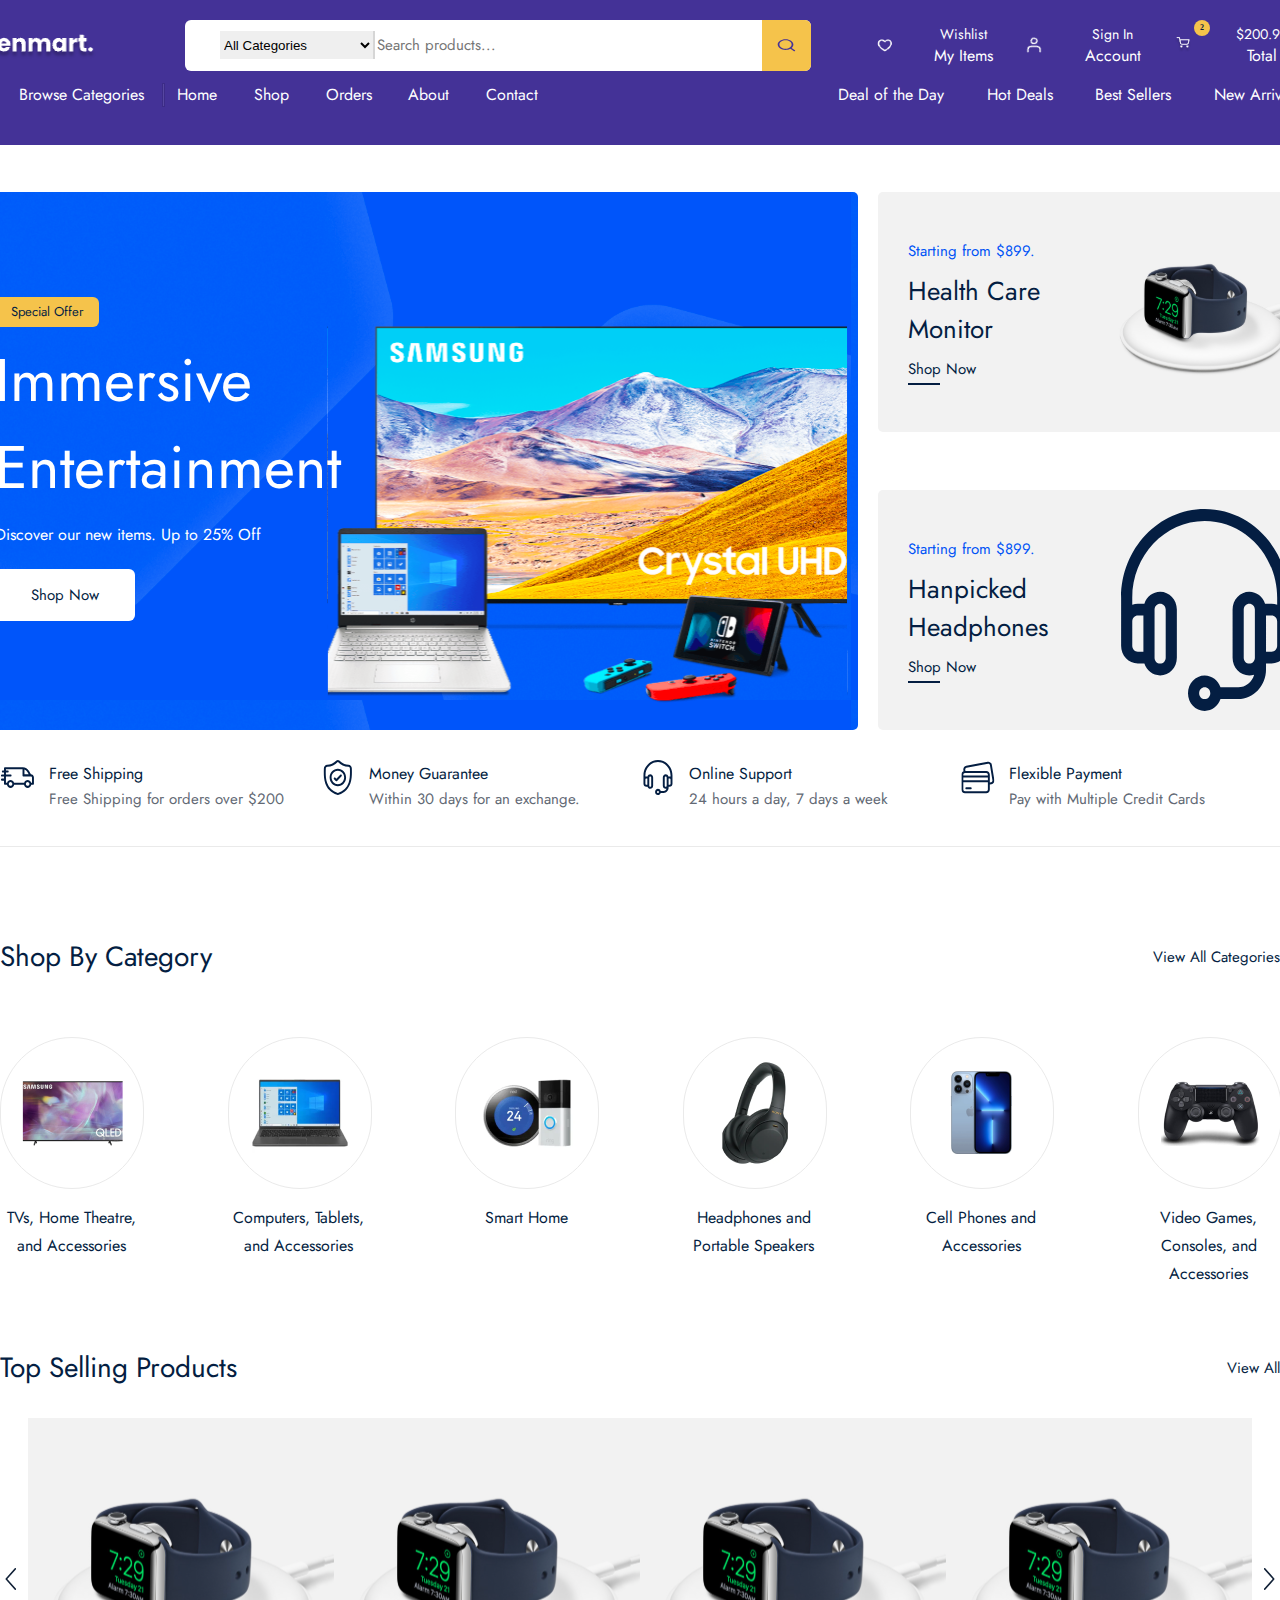
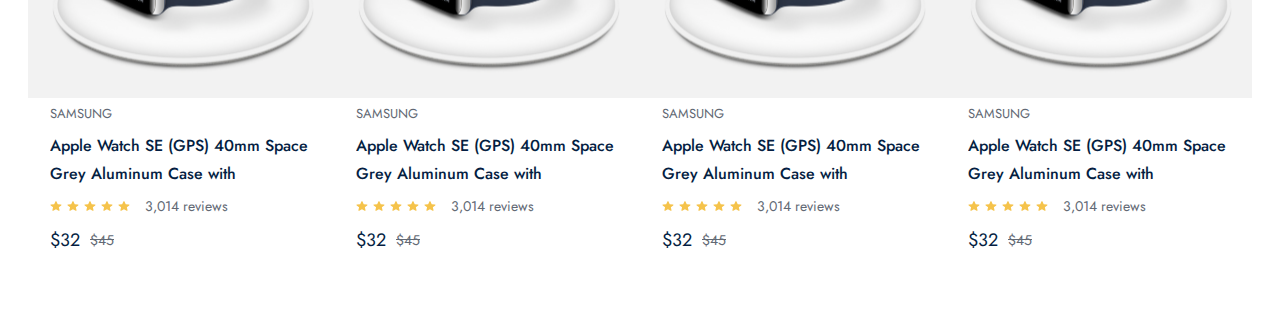
==== index.html @ 8f0310d6 "feat: completed top selling product section view" ====
<!DOCTYPE html>
<html lang="en">
  <head>
    <meta charset="UTF-8" />
    <meta name="viewport" content="width=device-width, initial-scale=1.0" />
    <title>Zenmart</title>
    <link rel="preconnect" href="https://fonts.googleapis.com" />
    <link rel="preconnect" href="https://fonts.gstatic.com" crossorigin />
    <link
      href="https://fonts.googleapis.com/css2?family=Edu+AU+VIC+WA+NT+Pre&family=Jost:ital,wght@0,100..900;1,100..900&display=swap"
      rel="stylesheet"
    />
    <link rel="stylesheet" href="public/css/command.css" />
    <link rel="stylesheet" href="public/css/home.css" />
  </head>
  <body>
    <div class="navbar_freme">
      <div class="container">
        <div class="navber_top">
          <a href="">
            <img src="public/images/logo.png" alt="" />
          </a>

          <div class="nav_search_frame">
            <select name="" id="">
              <option value="" selected>All Categories</option>
            </select>
            <div class="tiziqcha"></div>
            <input type="search" placeholder="Search products..." />
            <div class="search">
              <img src="public/images/search 1.svg" alt="" />
            </div>
          </div>
          <div class="nav_top_manu">
            <div class="box">
              <div class="menu_img">
                <img src="public/images/heart 1.png" alt="" />
              </div>
              <div class="menu_text">
                <h1>Wishlist</h1>
                <p>My Items</p>
              </div>
            </div>
            <div class="box">
              <div class="menu_img">
                <img src="public/images/profile 1.png" alt="" />
              </div>
              <div class="menu_text">
                <h1>Sign In</h1>
                <p>Account</p>
              </div>
            </div>
            <div class="box">
              <div class="menu_img">
                <img src="public/images/Group.png" alt="" />
                <div>2</div>
              </div>
              <div class="menu_text">
                <h1>$200.99</h1>
                <p>Total</p>
              </div>
            </div>
          </div>
        </div>
        <div class="navbar_bott">
          <div class="left_bott">
            <div class="left_menu">
              <img src="public/images/group3.svg" alt="" />
              <h1>Browse Categories</h1>
              <div></div>
            </div>
            <div class="left_box">
              <a href="">Home </a>
              <a href="">Shop</a>
              <a href="">Orders</a>
              <a href="">About</a>
              <a href="">Contact</a>
            </div>
          </div>
          <div class="right_bott">
            <span>Deal of the Day</span>
            <span>Hot Deals</span>
            <span>Best Sellers</span>
            <span>New Arrivals</span>
          </div>
        </div>
      </div>
    </div>
    <div class="home_page">
      <div class="header_frame">
        <div class="container">
          <div class="header_left">
            <div class="header_content">
              <div>Special Offer</div>
              <span>Immersive Entertainment</span>
              <p>Discover our new items. Up to 25% Off</p>
              <a href="">Shop Now</a>
              <img src="/public/images/icons/header_img.svg" alt="" />
            </div>
          </div>
          <div class="header_right">
            <div class="header_box">
              <div class="box_left">
                <span>Starting from $899.</span>
                <p>Health Care Monitor</p>
                <a href="">Shop Now</a>
                <div class="hover_border"></div>
              </div>
              <div class="box_right">
                <img src="/public/images/icons/smart_watch.svg" alt="" />
              </div>
            </div>
            <div class="header_box">
              <div class="box_left">
                <span>Starting from $899.</span>
                <p>Hanpicked Headphones</p>
                <a href="">Shop Now</a>
                <div class="hover_border"></div>
              </div>
              <div class="box_right">
                <img src="/public/images/icons/headphones.svg" alt="" />
              </div>
            </div>
          </div>
        </div>
      </div>
      <div class="service_frame">
        <div class="container">
          <div class="service_box">
            <img src="/public/images/icons/track.svg" alt="" />
            <div class="service_content">
              <span>Free Shipping</span>
              <p>Free Shipping for orders over $200</p>
            </div>
          </div>
          <div class="service_box">
            <img src="/public/images/icons/garantue.svg" alt="" />
            <div class="service_content">
              <span>Money Guarantee</span>
              <p>Within 30 days for an exchange.</p>
            </div>
          </div>
          <div class="service_box">
            <img src="/public/images/icons/headphones.svg" alt="" />
            <div class="service_content">
              <span>Online Support </span>
              <p>24 hours a day, 7 days a week</p>
            </div>
          </div>
          <div class="service_box">
            <img src="/public/images/icons/credit-card.svg" alt="" />
            <div class="service_content">
              <span>Flexible Payment</span>
              <p>Pay with Multiple Credit Cards</p>
            </div>
          </div>
        </div>
      </div>
      <div class="shop_category_frame">
        <div class="container">
          <div class="category_top">
            <span>Shop by Category</span>
            <a href="">View All Categories</a>
          </div>
          <div class="category_wrapper">
            <div class="category_box">
              <div class="category_img_box">
                <img src="/public/images/category/tv.png" alt="" />
              </div>
              <span>TVs, Home Theatre, and Accessories</span>
            </div>
            <div class="category_box">
              <div class="category_img_box">
                <img src="/public/images/category/computer.png" alt="" />
              </div>
              <span>Computers, Tablets, and Accessories </span>
            </div>
            <div class="category_box">
              <div class="category_img_box">
                <img src="/public/images/category/smart.png" alt="" />
              </div>
              <span>Smart Home</span>
            </div>
            <div class="category_box">
              <div class="category_img_box">
                <img src="/public/images/category/headphone.png" alt="" />
              </div>
              <span>Headphones and Portable Speakers</span>
            </div>
            <div class="category_box">
              <div class="category_img_box">
                <img src="/public/images/category/phone.png" alt="" />
              </div>
              <span> Cell Phones and Accessories</span>
            </div>
            <div class="category_box">
              <div class="category_img_box">
                <img src="/public/images/category/game.png" alt="" />
              </div>
              <span>Video Games, Consoles, and Accessories </span>
            </div>
          </div>
        </div>
      </div>

      <div class="selling_product_frame">
        <div class="container">
          <div class="category_top">
            <span>Top Selling Products </span>
            <a href="">View All </a>
          </div>
          <div class="product_wrapper">
            <div class="next_prev_box">
              <img src="/public/images/icons/next.svg" alt="" />
            </div>
            <div class="product_boxes">
              <div class="product_box">
                <a href="">
                  <div
                    class="product_img_box"
                    style="
                      background: url(public/images/icons/smart_watch.svg);
                      background-size: cover;
                    "
                  >
                    <div class="hover_box">
                      <button>ADD to cart</button>
                    </div>
                  </div>
                </a>
                <div class="product_content_box">
                  <span class="product_title">Samsung</span>
                  <a href=""></a>
                  <p class="product_desc">
                    Apple Watch SE (GPS) 40mm Space Grey Aluminum Case with
                  </p>
                  <div class="review_box">
                    <img src="/public/images/icons/review.svg" alt="" />
                    <img src="/public/images/icons/review.svg" alt="" />
                    <img src="/public/images/icons/review.svg" alt="" />
                    <img src="/public/images/icons/review.svg" alt="" />
                    <img src="/public/images/icons/review.svg" alt="" />
                    <span>3,014 reviews</span>
                  </div>
                  <div class="price_box">
                    <strong>$32</strong>
                    <span>$45</span>
                  </div>
                </div>
              </div>
              <div class="product_box">
                <a href="">
                  <div
                    class="product_img_box"
                    style="
                      background: url(public/images/icons/smart_watch.svg);
                      background-size: cover;
                    "
                  >
                    <div class="hover_box">
                      <button>ADD to cart</button>
                    </div>
                  </div>
                </a>
                <div class="product_content_box">
                  <span class="product_title">Samsung</span>
                  <a href=""></a>
                  <p class="product_desc">
                    Apple Watch SE (GPS) 40mm Space Grey Aluminum Case with
                  </p>
                  <div class="review_box">
                    <img src="/public/images/icons/review.svg" alt="" />
                    <img src="/public/images/icons/review.svg" alt="" />
                    <img src="/public/images/icons/review.svg" alt="" />
                    <img src="/public/images/icons/review.svg" alt="" />
                    <img src="/public/images/icons/review.svg" alt="" />
                    <span>3,014 reviews</span>
                  </div>
                  <div class="price_box">
                    <strong>$32</strong>
                    <span>$45</span>
                  </div>
                </div>
              </div>
              <div class="product_box">
                <a href="">
                  <div
                    class="product_img_box"
                    style="
                      background: url(public/images/icons/smart_watch.svg);
                      background-size: cover;
                    "
                  >
                    <div class="hover_box">
                      <button>ADD to cart</button>
                    </div>
                  </div>
                </a>
                <div class="product_content_box">
                  <span class="product_title">Samsung</span>
                  <a href=""></a>
                  <p class="product_desc">
                    Apple Watch SE (GPS) 40mm Space Grey Aluminum Case with
                  </p>
                  <div class="review_box">
                    <img src="/public/images/icons/review.svg" alt="" />
                    <img src="/public/images/icons/review.svg" alt="" />
                    <img src="/public/images/icons/review.svg" alt="" />
                    <img src="/public/images/icons/review.svg" alt="" />
                    <img src="/public/images/icons/review.svg" alt="" />
                    <span>3,014 reviews</span>
                  </div>
                  <div class="price_box">
                    <strong>$32</strong>
                    <span>$45</span>
                  </div>
                </div>
              </div>
              <div class="product_box">
                <a href="">
                  <div
                    class="product_img_box"
                    style="
                      background: url(public/images/icons/smart_watch.svg);
                      background-size: cover;
                    "
                  >
                    <div class="hover_box">
                      <button>ADD to cart</button>
                    </div>
                  </div>
                </a>
                <div class="product_content_box">
                  <span class="product_title">Samsung</span>
                  <a href=""></a>
                  <p class="product_desc">
                    Apple Watch SE (GPS) 40mm Space Grey Aluminum Case with
                  </p>
                  <div class="review_box">
                    <img src="/public/images/icons/review.svg" alt="" />
                    <img src="/public/images/icons/review.svg" alt="" />
                    <img src="/public/images/icons/review.svg" alt="" />
                    <img src="/public/images/icons/review.svg" alt="" />
                    <img src="/public/images/icons/review.svg" alt="" />
                    <span>3,014 reviews</span>
                  </div>
                  <div class="price_box">
                    <strong>$32</strong>
                    <span>$45</span>
                  </div>
                </div>
              </div>
            </div>
            <div class="next_prev_box" style="transform: scaleX(-1)">
              <img src="/public/images/icons/next.svg" alt="" />
            </div>
          </div>
          <div class="product_pagionation_box"></div>
        </div>
      </div>
    </div>
  </body>
</html>
---- public/css/command.css ----
html body {
  margin: 0;
  padding: 0;
}

a {
  text-decoration: none;
}

p {
  margin: 0;
}

.container {
  position: relative;
  width: 1320px;
  height: auto;
  display: flex;
}

/* NAVBAR */
.navbar_freme {
  position: relative;
  width: 100%;
  height: 145px;
  display: flex;
  flex-direction: row;
  justify-content: center;
  background-color: #443297;
}

.navbar_freme .container {
  padding: 20px 0px 14px;
  flex-direction: column;
}

.navbar_freme .navber_top {
  position: relative;
  width: 100%;
  height: 50px;
  display: flex;
  flex-direction: row;
  justify-content: space-between;
  align-items: center;
}

.navbar_freme .navber_top a img {
  width: 117px;
  height: 36px;
  margin-right: 88px;
}

.navbar_freme .navber_top .nav_search_frame {
  margin-right: 47px;
  position: relative;
  width: 651px;
  height: 51px;
  display: flex;
  flex-direction: row;
  justify-content: space-between;
  align-items: center;
  border-radius: 6px;

  background: rgb(255, 255, 255);
}

.navbar_freme .nav_search_frame select {
  margin-left: 35px;
  width: 153px;
  height: 28px;
  border: none;
  outline: none;
}

.navbar_freme .nav_search_frame select option {
  font-family: "Jost";
  font-size: 15px;
  font-weight: 400;
  line-height: 22px;
  letter-spacing: 0%;
  text-align: left;
  color: rgb(4, 30, 66);
}

.navbar_freme .nav_search_frame .tiziqcha {
  width: 2px;
  height: 28px;
  background: rgb(214, 214, 214);
}

.navbar_freme .nav_search_frame input {
  width: 387px;
  height: 22px;
  border: none;
  outline: none;

  font-family: "Jost";
  font-size: 15px;
  font-weight: 400;
  line-height: 22px;
  letter-spacing: 0%;
  text-align: left;
  color: rgb(98, 105, 116);
}
.navbar_freme .nav_search_frame .search {
  width: 49px;
  height: 51px;
  display: flex;
  flex-direction: row;
  justify-content: center;
  align-items: center;

  border-radius: 0px 6px 6px 0px;

  background: rgb(245, 195, 75);
}

.navbar_freme .nav_top_manu {
  position: relative;
  height: 51px;
  display: flex;
  flex-direction: row;
  align-items: center;
}

.navbar_freme .nav_top_manu .box {
  position: relative;
  width: 140px;
  height: 51px;
  display: flex;
  flex-direction: row;
  justify-content: space-between;
  align-items: center;
  margin-right: 9px;
}

.navbar_freme .nav_top_manu .box .menu_img {
  position: relative;
  width: 54px;
  height: 51px;
  display: flex;
  flex-direction: row;
  justify-content: center;
  align-items: center;
}

.navbar_freme .nav_top_manu .box .menu_img div {
  position: absolute;
  width: 16px;
  height: 16px;
  display: flex;
  justify-content: center;
  align-items: center;
  border-radius: 50%;
  background: rgb(245, 195, 75);
  color: rgb(11, 30, 64);
  font-family: "Inter";
  font-size: 8px;
  font-weight: 700;
  line-height: 10px;
  letter-spacing: 0%;
  text-align: left;
  top: 0px;
  right: 0px;
}

.navbar_freme .nav_top_manu .box .menu_img img {
  width: 18px;
  height: 16px;
}
.navbar_freme .nav_top_manu .box .menu_text {
  width: 69px;
  height: 44px;
  display: flex;
  flex-direction: column;
  justify-content: space-between;
  align-items: center;
}

.navbar_freme .nav_top_manu .box .menu_text h1 {
  margin: 0px;
  font-family: "Jost";
  font-size: 14px;
  font-weight: 400;
  line-height: 22px;
  letter-spacing: 0%;
  text-align: left;
  color: rgb(255, 255, 255);
}

.navbar_freme .nav_top_manu .box .menu_text p {
  font-family: "Jost";
  font-size: 16px;
  font-weight: 400;
  line-height: 22px;
  letter-spacing: 0%;
  text-align: left;
  color: rgb(255, 255, 255);
}

.navbar_freme .navbar_bott {
  position: relative;
  width: 100%;
  height: 50px;

  display: flex;
  flex-direction: row;
  justify-content: space-between;
  align-items: center;
}

.navbar_freme .navbar_bott .left_bott {
  display: flex;
  flex-direction: row;
  align-items: center;
}

.navbar_freme .left_bott .left_menu {
  width: 185px;
  height: auto;
  display: flex;
  flex-direction: row;
  justify-content: space-between;
  align-items: center;
}

.navbar_freme .left_menu img {
  width: 20px;
  height: 13px;
}

.navbar_freme .left_menu h1 {
  font-family: "Jost";
  font-size: 16px;
  font-weight: 400;
  line-height: 28px;
  letter-spacing: 0%;
  text-align: left;
  color: rgb(255, 255, 255);
}

.navbar_freme .left_menu div {
  width: 1px;
  height: 22px;
  border: 1px solid rgb(0, 0, 0);
  background: rgb(255, 255, 255);
  opacity: 0.1;
}

.navbar_freme .left_box {
  margin-left: 12px;
  width: 361px;
  height: auto;
  display: flex;
  flex-direction: row;
  justify-content: space-between;
  align-items: center;
}

.navbar_freme .left_box a {
  font-family: "Jost";
  font-size: 16px;
  font-weight: 400;
  line-height: 28px;
  letter-spacing: 0%;
  text-align: left;
  color: rgb(255, 255, 255);
}

.navbar_freme .right_bott {
  width: 462px;
  height: auto;
  display: flex;
  flex-direction: row;
  justify-content: space-between;
  align-items: center;
}

.navbar_freme .right_bott span {
  font-family: "Jost";
  font-size: 16px;
  font-weight: 400;
  line-height: 28px;
  letter-spacing: 0%;
  text-align: right;
  color: rgb(255, 255, 255);
}
---- public/css/home.css ----
.home_page {
  padding-bottom: 60px;
  display: flex;
  flex-direction: column;
}

.container .category_top {
  width: 100%;
  height: auto;

  display: flex;
  flex-direction: row;
  justify-content: space-between;
  align-items: center;
}

.container .category_top span {
  font-family: "Jost";
  font-size: 28px;
  font-weight: 400;
  line-height: 40px;
  letter-spacing: 0%;
  text-transform: capitalize;

  color: rgb(4, 30, 66);
}

.container .category_top a {
  font-family: "Jost";
  font-size: 15px;
  font-weight: 400;
  line-height: 22px;
  letter-spacing: 0%;
  text-transform: capitalize;
  color: rgb(4, 30, 66);
}

.container .category_top a:hover {
  border-bottom: 2px solid #041e42;
}

.header_frame {
  position: relative;
  margin-top: 47px;
  width: 100%;
  height: auto;

  display: flex;
  justify-content: center;
}

.header_frame .container {
  flex-direction: row;
}

.header_frame .container .header_left {
  position: relative;
  padding: 15px;
  width: 875px;
  height: 508px;
  background-color: #0053f6;
  background-image: url("../images/icons/header_bg.svg");
  border-radius: 5px;
}

.header_frame .header_left .header_content {
  margin-top: 90px;
  display: flex;
  flex-direction: column;
}

.header_frame .header_content div {
  width: 104px;
  height: 30px;
  display: flex;
  justify-content: center;
  align-items: center;

  background-color: rgb(245, 195, 75);
  border-radius: 6px;

  font-family: "Jost";
  font-size: 13px;
  font-weight: 400;
  line-height: 22px;
  letter-spacing: 0%;
  text-align: left;
  color: rgb(4, 30, 66);
}

.header_frame .header_content span {
  margin-top: 10px;
  width: 428px;

  font-family: "Jost";
  font-style: normal;
  font-weight: 400;
  font-size: 60px;
  line-height: 87px;

  color: #ffffff;
}

.header_frame .header_content p {
  margin-top: 10px;

  font-family: "Jost";
  font-style: normal;
  font-weight: 400;
  font-size: 16px;
  line-height: 28px;

  color: #ffffff;
}

.header_frame .header_content a {
  margin-top: 20px;
  width: 140px;
  height: 52px;
  display: flex;
  align-items: center;
  justify-content: center;

  background-color: #ffffff;
  border-radius: 6px;

  font-family: "Jost";
  font-size: 15px;
  font-weight: 400;
  line-height: 22px;
  letter-spacing: 0%;
  color: rgb(4, 30, 66);
}

.header_frame .header_content img {
  position: absolute;
  right: 10px;
}

.header_frame .container .header_right {
  position: relative;
  margin-left: 20px;
  display: flex;
  flex-direction: column;
  justify-content: space-between;
}

.header_frame .header_right .header_box {
  width: 422px;
  height: 240px;

  display: flex;
  flex-direction: row;
  background: #f2f2f2;
  border-radius: 5px;
}

.header_frame .header_right .box_left {
  margin-left: 30px;
  width: 50%;

  display: flex;
  flex-direction: column;
  justify-content: center;
}

.header_frame .box_left span {
  font-family: "Jost";
  font-size: 15px;
  font-weight: 400;
  line-height: 22px;
  letter-spacing: 0%;
  text-align: left;
  color: rgb(0, 83, 246);
}

.header_frame .box_left p {
  margin: 10px 0px;

  font-family: "Jost";
  font-size: 26px;
  font-weight: 400;
  line-height: 38px;
  letter-spacing: 0%;
  text-align: left;
  color: rgb(4, 30, 66);
}

.header_frame .box_left a {
  font-family: "Jost";
  font-size: 15px;
  font-weight: 400;
  line-height: 22px;
  letter-spacing: 0%;

  color: rgb(4, 30, 66);
}

.header_frame .box_left .hover_border {
  margin-top: 3px;
  width: 32px;
  height: 2px;
  background-color: #041e42;
}

.header_frame .header_box .box_right {
  width: 50%;
}

.header_frame .box_right img {
  width: 100%;
  height: 100%;
}

/* SERVICE */
.home_page .service_frame {
  position: relative;
  margin-top: 30px;
  width: 100%;
  height: auto;
  display: flex;

  display: flex;
  justify-content: center;
}

.service_frame .container {
  flex-direction: row;
}

.service_frame .container .service_box {
  width: 25%;
  height: 86px;

  display: flex;
  flex-direction: row;

  border-bottom: 1px solid #eaeaea;
}

.service_frame .service_box img {
  width: 35px;
  height: 35px;
}

.service_frame .service_box .service_content {
  margin-left: 14px;
  display: flex;
  flex-direction: column;
}

.service_frame .service_content span {
  font-family: "Jost";
  font-size: 16px;
  font-weight: 400;
  line-height: 28px;
  letter-spacing: 0%;
  text-align: left;
  color: rgb(4, 30, 66);
}

.service_frame .service_content p {
  font-family: "Jost";
  font-size: 15px;
  font-weight: 400;
  line-height: 22px;
  letter-spacing: 0%;
  text-align: left;
  color: rgb(98, 105, 116);
}

/* SHOP CATEGORY */

.shop_category_frame {
  position: relative;
  margin-top: 90px;
  width: 100%;
  height: auto;

  display: flex;
  justify-content: center;
}

.shop_category_frame .container {
  flex-direction: column;
}

.shop_category_frame .container .category_top {
  width: 100%;
  height: auto;

  display: flex;
  flex-direction: row;
  justify-content: space-between;
  align-items: center;
}

.shop_category_frame .category_top span {
  font-family: "Jost";
  font-size: 28px;
  font-weight: 400;
  line-height: 40px;
  letter-spacing: 0%;
  text-align: left;
  color: rgb(4, 30, 66);
}

.shop_category_frame .category_top a {
  font-family: "Jost";
  font-size: 15px;
  font-weight: 400;
  line-height: 22px;
  letter-spacing: 0%;

  color: rgb(4, 30, 66);
}

.shop_category_frame .category_top a:hover {
  border-bottom: 2px solid #041e42;
}

.shop_category_frame .container .category_wrapper {
  margin-top: 30px;
  width: 100%;
  height: auto;

  display: flex;
  flex-direction: row;
  justify-content: space-between;
}

.shop_category_frame .category_wrapper .category_box {
  width: 142px;
  height: auto;

  display: flex;
  flex-direction: column;
  cursor: pointer;
}

.shop_category_frame .category_box .category_img_box {
  margin-top: 30px;
  width: 100%;
  height: 150px;

  display: flex;
  align-items: center;
  justify-content: center;

  border: 1px solid #eaeaea;
  border-radius: 150px;
}

.shop_category_frame .category_box span {
  margin-top: 15px;
  font-family: "Jost";
  font-size: 16px;
  font-weight: 400;
  line-height: 28px;
  letter-spacing: 0%;

  text-align: center;
  color: rgb(4, 30, 66);
}
/* selling product */
.selling_product_frame {
  position: relative;
  margin-top: 60px;
  width: 100%;
  height: auto;

  display: flex;
  flex-direction: row;
  justify-content: center;
}

.selling_product_frame .container {
  flex-direction: column;
}

.container .product_wrapper {
  position: relative;
  margin-top: 30px;
  width: 100%;
  height: auto;

  display: flex;
  flex-direction: row;
  justify-content: space-between;
}

.product_wrapper .next_prev_box {
  position: relative;
  width: 25px;
  flex-direction: row;
}

.next_prev_box img {
  position: absolute;
  top: 150px;
}

.product_wrapper .product_boxes {
  position: relative;
  width: 1224px;
  height: 452px;

  display: flex;
  flex-direction: row;
}

.product_boxes .product_box {
  width: 306px;
  height: 100%;

  display: flex;
  flex-direction: column;
  cursor: pointer;
}

.product_box .product_img_box {
  width: 100%;
  height: 280px;
}

.product_img_box .hover_box {
  display: none;
  width: 100%;
  height: 100%;

  flex-direction: column;
  justify-content: flex-end;
  align-items: center;
}

.hover_box button {
  margin-bottom: 10px;
  width: 260px;
  height: 50px;

  display: flex;
  align-items: center;
  justify-content: center;
  outline: none;
  border: none;

  background: #0053f6;
  box-shadow: 0px 5px 20px rgb(0, 83, 246, 0, 1);

  font-family: "jost";
  font-style: normal;
  font-weight: 500;
  font-size: 15px;
  line-height: 22px;

  color: #ffffff;
}

.product_img_box:hover .hover_box {
  display: flex;
}

.product_box .product_content_box {
  padding: 5px 22px;
  width: 100%;
  height: auto;
  box-sizing: border-box;
}

.product_content_box .product_title {
  font-family: "Jost";
  font-style: normal;
  font-size: 13px;
  font-weight: 400;
  line-height: 22px;
  letter-spacing: 0%;
  text-transform: uppercase;
  color: rgb(98, 105, 116);
}

.product_content_box .product_desc {
  margin-top: 7px;
  height: 56px;
  font-family: "jost";
  font-style: normal;
  font-weight: 500;
  font-size: 16px;
  line-height: 28px;
  overflow: hidden;

  color: #041e42;
}

.product_content_box .review_box {
  margin-top: 7px;
  display: flex;
  flex-direction: row;
  align-items: center;
}

.review_box img {
  margin-right: 5px;
}

.review_box span {
  margin-left: 10px;

  font-family: "Jost";
  font-size: 14px;
  font-weight: 400;
  line-height: 22px;
  letter-spacing: 0%;
  text-align: left;
  color: rgb(98, 105, 116);
}

.product_content_box .price_box {
  margin-top: 10px;
  display: flex;
  flex-direction: row;
  align-items: center;
}

.price_box strong {
  font-family: "Jost";
  font-size: 18px;
  font-weight: 400;
  line-height: 26px;
  letter-spacing: 0%;
  text-align: left;
  color: rgb(4, 30, 66);
}

.price_box span {
  margin-left: 10px;
  font-family: "Jost";
  font-size: 14px;
  font-weight: 400;
  line-height: 22px;
  letter-spacing: 0%;
  text-align: left;
  text-decoration-line: line-through;
  color: rgb(98, 105, 116);
}
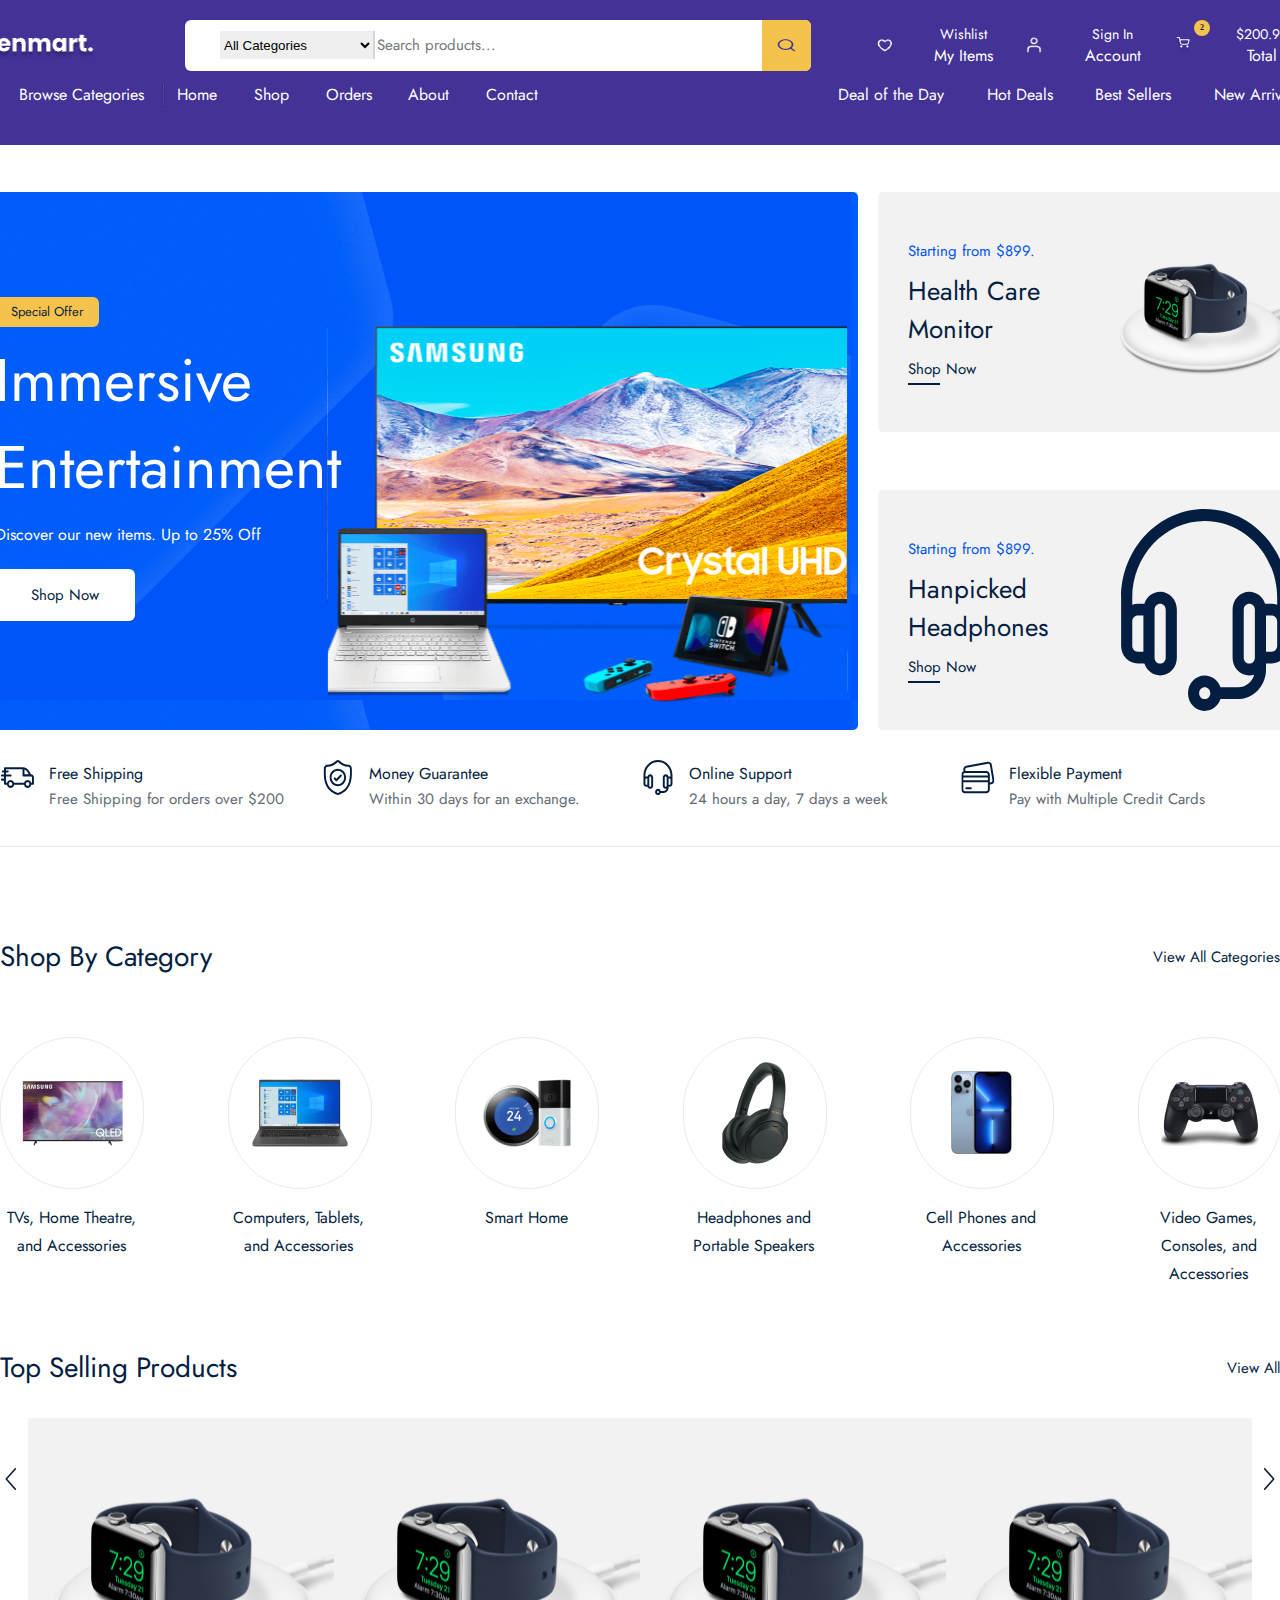
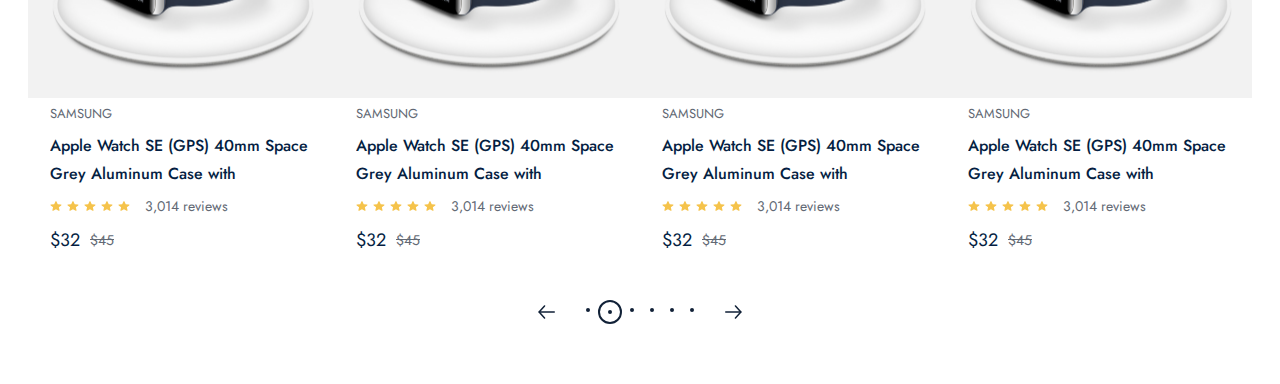
==== commit 83067a9c: "fix: refactor top selling product view" ====
--- a/index.html
+++ b/index.html
@@ -355,7 +355,36 @@
               <img src="/public/images/icons/next.svg" alt="" />
             </div>
           </div>
-          <div class="product_pagionation_box"></div>
+          <div class="pagionation_box">
+            <div class="pagination_main">
+              <img src="/public/images/icons/arrow-prev_next.svg" alt="" />
+              <div class="pagination_dot">
+                <div class="dot">
+                  <div></div>
+                </div>
+                <div class="dot active">
+                  <div></div>
+                </div>
+                <div class="dot">
+                  <div></div>
+                </div>
+                <div class="dot">
+                  <div></div>
+                </div>
+                <div class="dot">
+                  <div></div>
+                </div>
+                <div class="dot">
+                  <div></div>
+                </div>
+              </div>
+              <img
+                src="/public/images/icons/arrow-prev_next.svg"
+                alt=""
+                style="transform: scaleX(-1)"
+              />
+            </div>
+          </div>
         </div>
       </div>
     </div>
--- a/public/css/home.css
+++ b/public/css/home.css
@@ -37,6 +37,59 @@
 
 .container .category_top a:hover {
   border-bottom: 2px solid #041e42;
+}
+
+/* PAGINATION */
+
+.container .pagionation_box {
+  margin-top: 30px;
+  width: 100%;
+  height: auto;
+
+  display: flex;
+  flex-direction: row;
+  justify-content: center;
+}
+
+.container .pagionation_box .pagination_main {
+  width: auto;
+  height: 24px;
+
+  display: flex;
+  flex-direction: row;
+  align-items: center;
+}
+
+.pagination_main img {
+  cursor: pointer;
+}
+
+.container .pagination_main .pagination_dot {
+  margin: 0px 20px;
+  display: flex;
+  flex-direction: row;
+}
+
+.container .pagination_dot .dot {
+  width: 20px;
+  height: 20px;
+
+  display: flex;
+  align-items: center;
+  justify-content: center;
+
+  border-radius: 50%;
+}
+
+.container .pagination_dot .dot.active {
+  border: 2px solid #112137;
+}
+
+.container .pagination_dot .dot div {
+  width: 4px;
+  height: 4px;
+  background: #112137;
+  border-radius: 50%;
 }
 
 .header_frame {
@@ -378,7 +431,7 @@
   flex-direction: column;
 }
 
-.container .product_wrapper {
+.selling_product_frame .container .product_wrapper {
   position: relative;
   margin-top: 30px;
   width: 100%;
@@ -389,18 +442,17 @@
   justify-content: space-between;
 }
 
-.product_wrapper .next_prev_box {
-  position: relative;
+.selling_product_frame .product_wrapper .next_prev_box {
   width: 25px;
-  flex-direction: row;
-}
-
-.next_prev_box img {
+}
+
+.selling_product_frame .next_prev_box img {
   position: absolute;
-  top: 150px;
-}
-
-.product_wrapper .product_boxes {
+  top: 50px;
+  cursor: pointer;
+}
+
+.selling_product_frame .product_wrapper .product_boxes {
   position: relative;
   width: 1224px;
   height: 452px;
@@ -409,7 +461,7 @@
   flex-direction: row;
 }
 
-.product_boxes .product_box {
+.selling_product_frame .product_boxes .product_box {
   width: 306px;
   height: 100%;
 
@@ -418,12 +470,12 @@
   cursor: pointer;
 }
 
-.product_box .product_img_box {
+.selling_product_frame .product_box .product_img_box {
   width: 100%;
   height: 280px;
 }
 
-.product_img_box .hover_box {
+.selling_product_frame .product_img_box .hover_box {
   display: none;
   width: 100%;
   height: 100%;
@@ -433,7 +485,7 @@
   align-items: center;
 }
 
-.hover_box button {
+.selling_product_frame .hover_box button {
   margin-bottom: 10px;
   width: 260px;
   height: 50px;
@@ -456,18 +508,18 @@
   color: #ffffff;
 }
 
-.product_img_box:hover .hover_box {
-  display: flex;
-}
-
-.product_box .product_content_box {
+.selling_product_frame .product_img_box:hover .hover_box {
+  display: flex;
+}
+
+.selling_product_frame .product_box .product_content_box {
   padding: 5px 22px;
   width: 100%;
   height: auto;
   box-sizing: border-box;
 }
 
-.product_content_box .product_title {
+.selling_product_frame .product_content_box .product_title {
   font-family: "Jost";
   font-style: normal;
   font-size: 13px;
@@ -478,7 +530,7 @@
   color: rgb(98, 105, 116);
 }
 
-.product_content_box .product_desc {
+.selling_product_frame .product_content_box .product_desc {
   margin-top: 7px;
   height: 56px;
   font-family: "jost";
@@ -491,18 +543,18 @@
   color: #041e42;
 }
 
-.product_content_box .review_box {
+.selling_product_frame .product_content_box .review_box {
   margin-top: 7px;
   display: flex;
   flex-direction: row;
   align-items: center;
 }
 
-.review_box img {
+.selling_product_frame .review_box img {
   margin-right: 5px;
 }
 
-.review_box span {
+.selling_product_frame .review_box span {
   margin-left: 10px;
 
   font-family: "Jost";
@@ -514,14 +566,14 @@
   color: rgb(98, 105, 116);
 }
 
-.product_content_box .price_box {
+.selling_product_frame .product_content_box .price_box {
   margin-top: 10px;
   display: flex;
   flex-direction: row;
   align-items: center;
 }
 
-.price_box strong {
+.selling_product_frame .price_box strong {
   font-family: "Jost";
   font-size: 18px;
   font-weight: 400;
@@ -531,7 +583,7 @@
   color: rgb(4, 30, 66);
 }
 
-.price_box span {
+.selling_product_frame .price_box span {
   margin-left: 10px;
   font-family: "Jost";
   font-size: 14px;
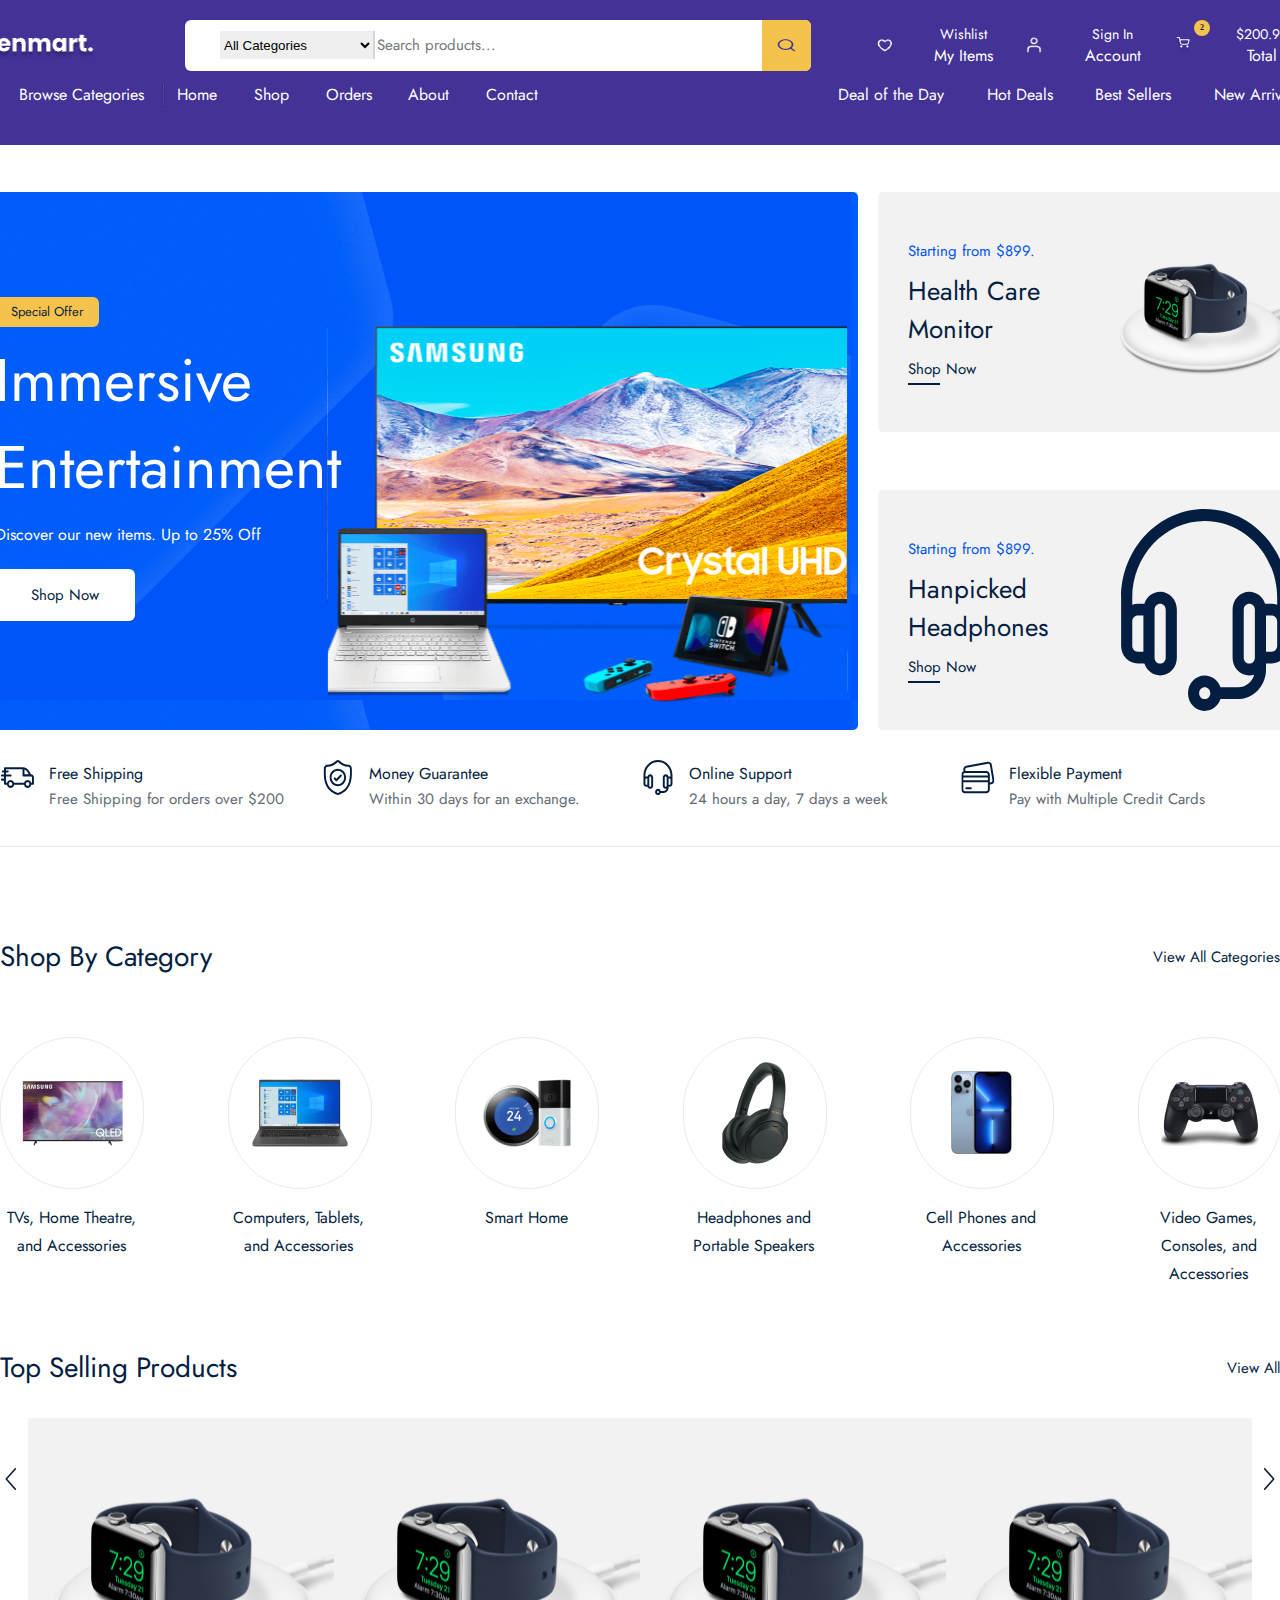
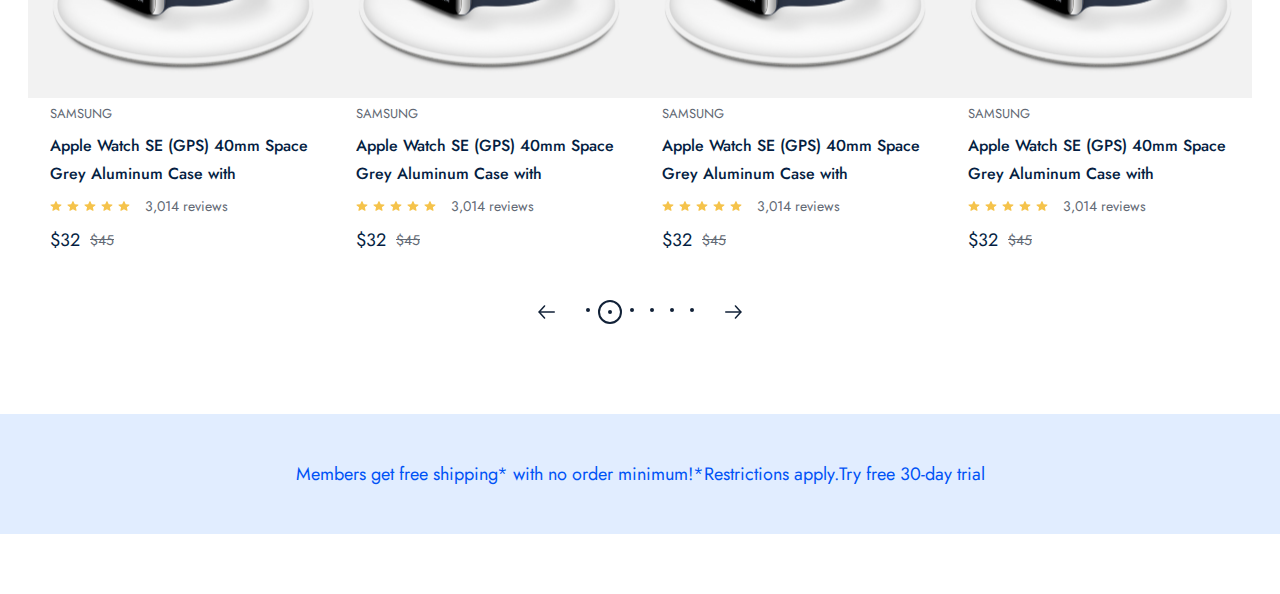
==== commit 0664b74d: "feat: completed adv saction view" ====
--- a/index.html
+++ b/index.html
@@ -387,6 +387,10 @@
           </div>
         </div>
       </div>
+      <div class="adv_frame">
+        Members get free shipping* with no order minimum!*Restrictions apply.Try
+        free 30-day trial
+      </div>
     </div>
   </body>
 </html>
--- a/public/css/home.css
+++ b/public/css/home.css
@@ -594,3 +594,22 @@
   text-decoration-line: line-through;
   color: rgb(98, 105, 116);
 }
+
+.home_page .adv_frame {
+  margin-top: 90px;
+  width: 100%;
+  height: 120px;
+
+  display: flex;
+  align-items: center;
+  justify-content: center;
+
+  background: #e1edff;
+  font-family: "Jost";
+  font-size: 18px;
+  font-weight: 400;
+  line-height: 26px;
+  letter-spacing: 0%;
+  text-align: center;
+  color: rgb(0, 83, 246);
+}
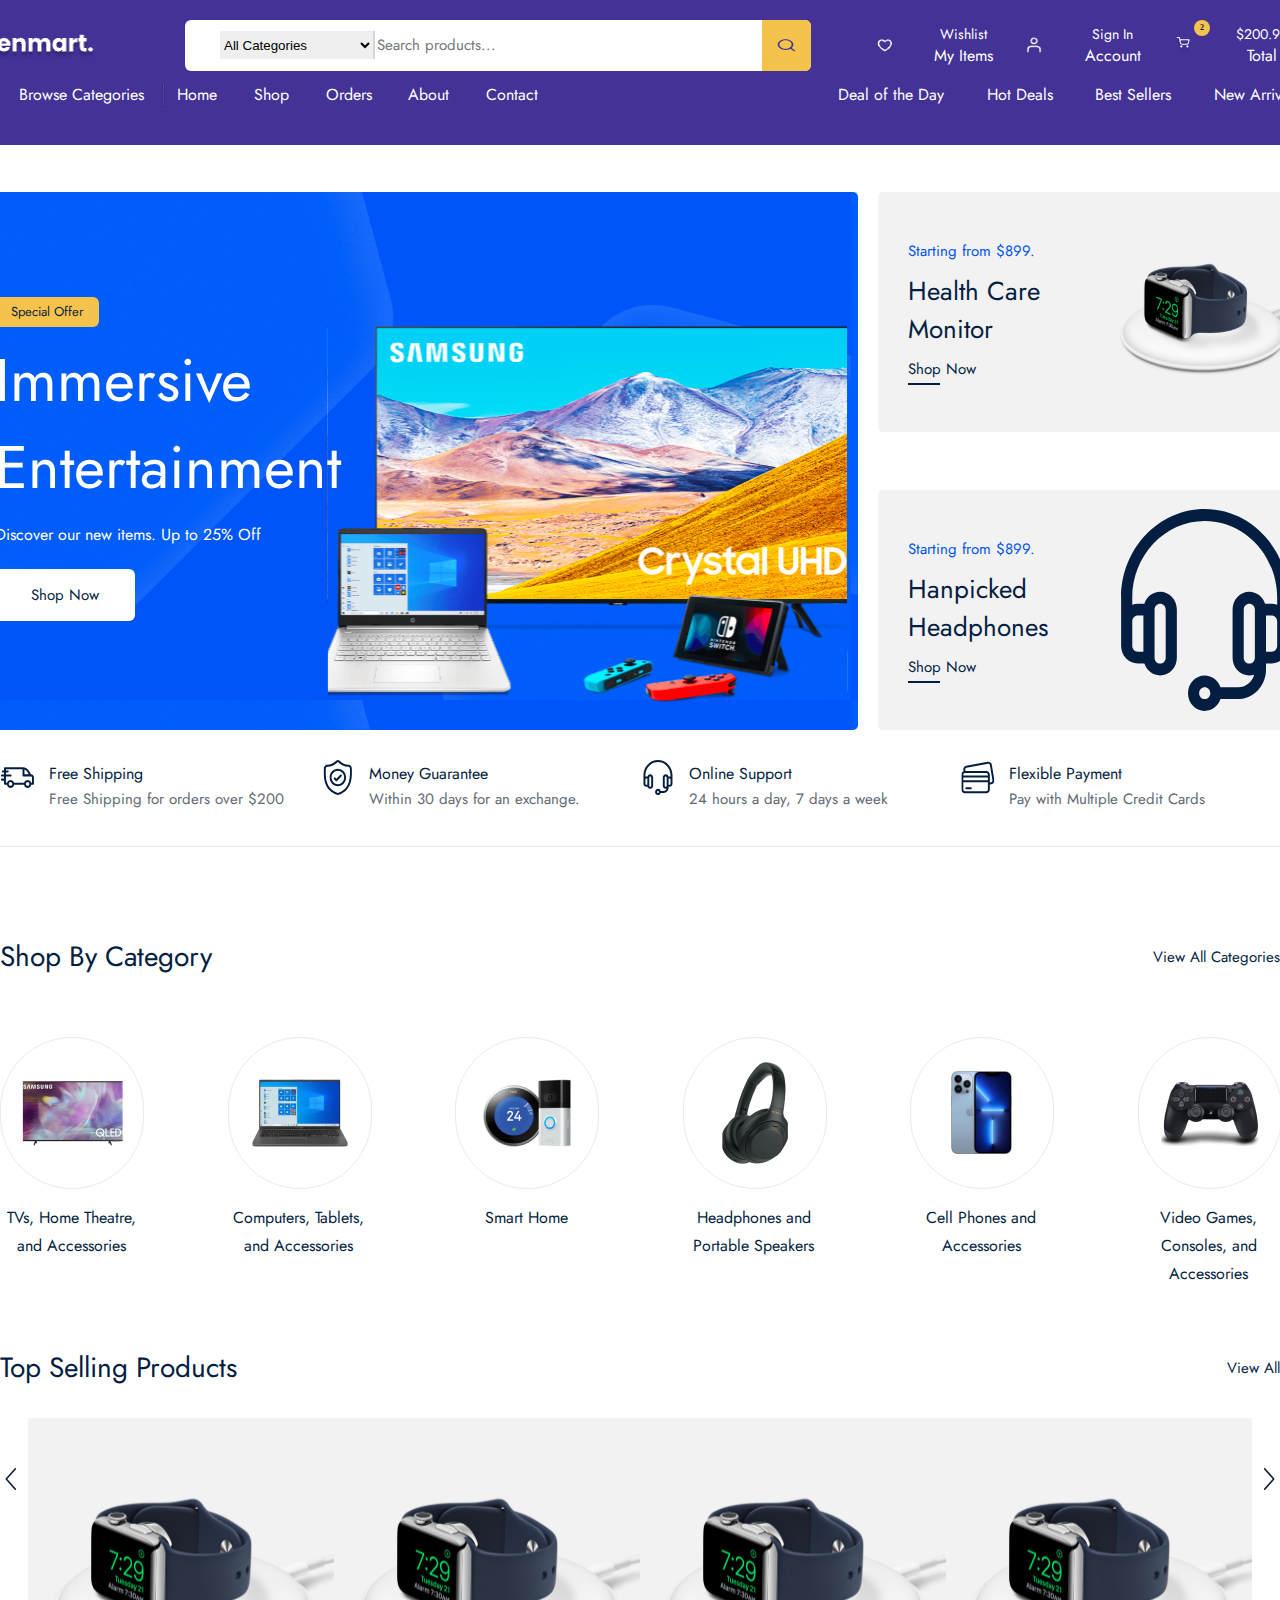
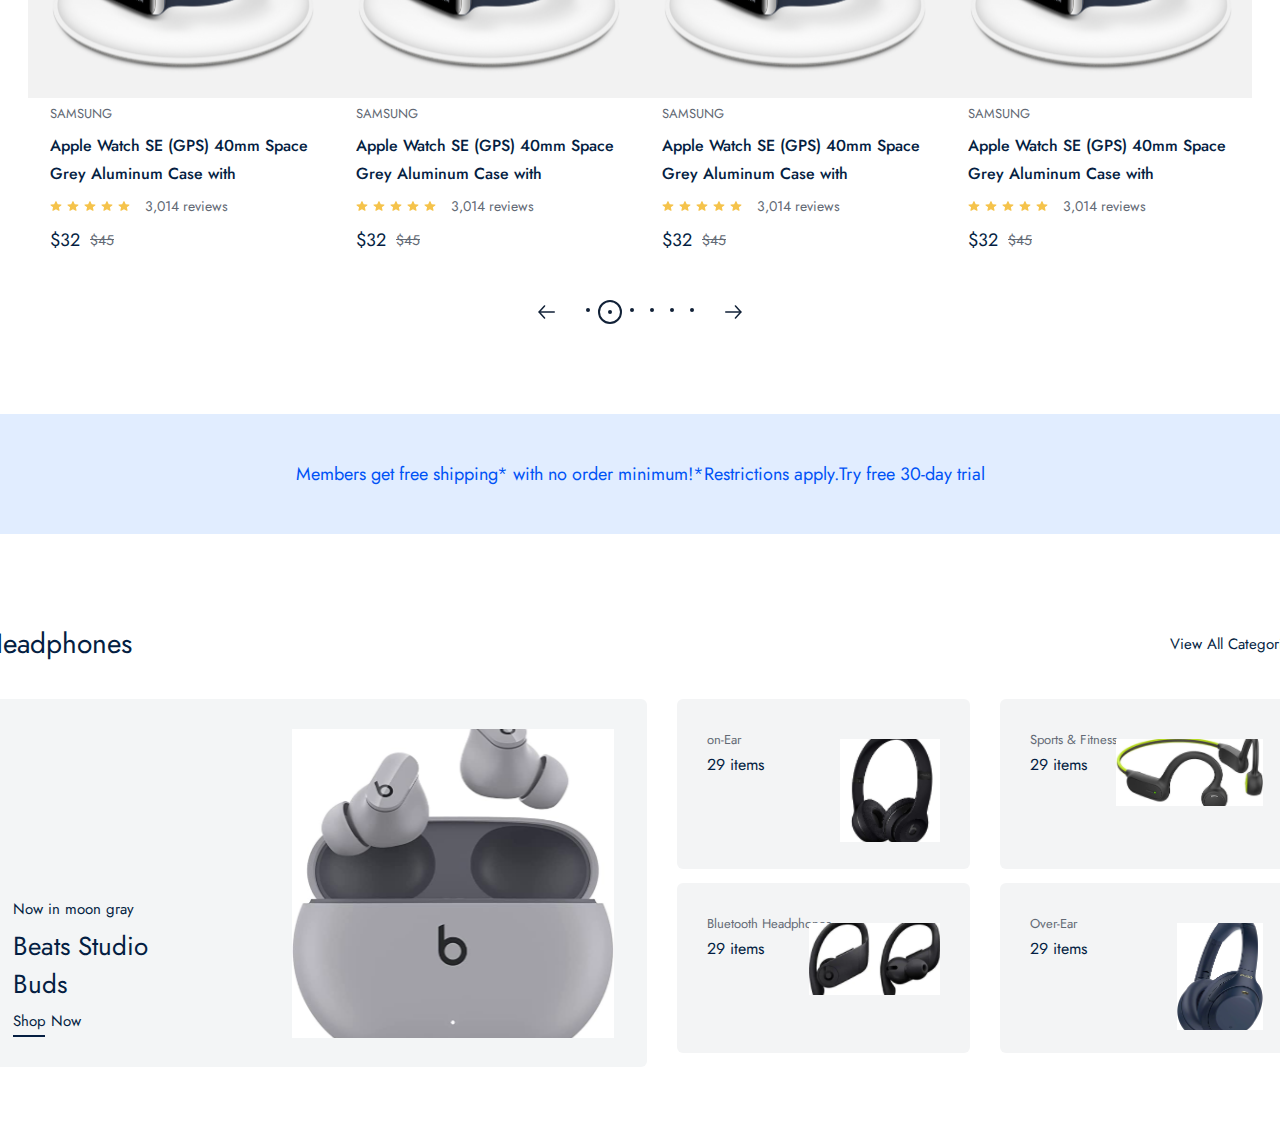
==== commit 95b9655d: "feat: comleted spec product section view" ====
--- a/index.html
+++ b/index.html
@@ -391,6 +391,55 @@
         Members get free shipping* with no order minimum!*Restrictions apply.Try
         free 30-day trial
       </div>
+      <div class="spec_product_frame">
+        <div class="container">
+          <div class="category_top">
+            <span>Headphones </span>
+            <a href="">View All Categories</a>
+          </div>
+          <div class="spec_product_wrapper">
+            <div class="big_product_box">
+              <div class="big_product_content">
+                <span>Now in moon gray</span>
+                <p>Beats Studio Buds</p>
+                <a href="">Shop Now </a>
+                <div class="hover_border"></div>
+              </div>
+              <img src="/public/images/image 93.png" alt="" />
+            </div>
+            <div class="smale_product_wrapper">
+              <div class="small_product_box">
+                <div class="small_product_content">
+                  <strong>on-Ear</strong>
+                  <span>29 items</span>
+                  <img src="/public/images/icons/image 95.png" alt="" />
+                </div>
+              </div>
+              <div class="small_product_box">
+                <div class="small_product_content">
+                  <strong>Sports & Fitness </strong>
+                  <span>29 items</span>
+                  <img src="/public/images/icons/image 97.png" alt="" />
+                </div>
+              </div>
+              <div class="small_product_box">
+                <div class="small_product_content">
+                  <strong>Bluetooth Headphones</strong>
+                  <span>29 items</span>
+                  <img src="/public/images/icons/image 99.png" alt="" />
+                </div>
+              </div>
+              <div class="small_product_box">
+                <div class="small_product_content">
+                  <strong>Over-Ear</strong>
+                  <span>29 items</span>
+                  <img src="/public/images/icons/image 94.png" alt="" />
+                </div>
+              </div>
+            </div>
+          </div>
+        </div>
+      </div>
     </div>
   </body>
 </html>
--- a/public/css/home.css
+++ b/public/css/home.css
@@ -91,7 +91,13 @@
   background: #112137;
   border-radius: 50%;
 }
-
+.container .hover_border {
+  margin-top: 3px;
+  width: 32px;
+  height: 2px;
+  background-color: #041e42;
+}
+/* header */
 .header_frame {
   position: relative;
   margin-top: 47px;
@@ -247,13 +253,6 @@
   letter-spacing: 0%;
 
   color: rgb(4, 30, 66);
-}
-
-.header_frame .box_left .hover_border {
-  margin-top: 3px;
-  width: 32px;
-  height: 2px;
-  background-color: #041e42;
 }
 
 .header_frame .header_box .box_right {
@@ -613,3 +612,145 @@
   text-align: center;
   color: rgb(0, 83, 246);
 }
+
+/* spec product */
+.home_page .spec_product_frame {
+  position: relative;
+  margin-top: 90px;
+  width: 100%;
+  height: auto;
+
+  display: flex;
+  flex-direction: row;
+  justify-content: center;
+}
+
+.spec_product_frame .container {
+  flex-direction: column;
+}
+
+.container .spec_product_wrapper {
+  position: relative;
+  margin-top: 35px;
+  width: 100%;
+  height: auto;
+
+  display: flex;
+  flex-direction: row;
+}
+
+.spec_product_wrapper .big_product_box {
+  position: relative;
+  padding: 30px;
+  width: 664px;
+  height: 368px;
+
+  display: flex;
+  flex-direction: row;
+
+  box-sizing: border-box;
+  background: #f3f5f6;
+  border-radius: 6px;
+}
+
+.big_product_box .big_product_content {
+  width: 160px;
+  display: flex;
+  flex-direction: column;
+  justify-content: flex-end;
+}
+
+.big_product_content span {
+  font-family: "Jost";
+  font-size: 15px;
+  font-weight: 400;
+  line-height: 22px;
+  letter-spacing: 0%;
+  text-align: left;
+  color: rgb(4, 30, 66);
+}
+
+.big_product_content p {
+  margin: 7px 0px;
+  font-family: "Jost";
+  font-size: 26px;
+  font-weight: 400;
+  line-height: 38px;
+  letter-spacing: 0%;
+  text-align: left;
+  color: rgb(4, 30, 66);
+}
+
+.big_product_content a {
+  font-family: "Jost";
+  font-style: normal;
+  font-size: 15px;
+  font-weight: 400;
+  line-height: 22px;
+  color: rgb(4, 30, 66);
+}
+
+.big_product_box img {
+  position: absolute;
+  width: 322px;
+  height: 309px;
+  right: 5%;
+}
+
+.spec_product_wrapper .smale_product_wrapper {
+  margin-left: 30px;
+  width: 620px;
+  height: 368px;
+
+  display: flex;
+  flex-direction: row;
+  flex-wrap: wrap;
+}
+
+.smale_product_wrapper .small_product_box {
+  position: relative;
+  padding: 30px;
+  width: 293px;
+  height: 170px;
+
+  display: flex;
+  flex-direction: row;
+  box-sizing: border-box;
+  background: #f3f4f5;
+  border-radius: 6px;
+}
+
+.small_product_box:nth-child(odd) {
+  margin-right: 30px;
+}
+
+.small_product_box .small_product_content {
+  display: flex;
+  flex-direction: column;
+}
+
+.small_product_content span {
+  font-family: "Jost";
+  font-size: 16px;
+  font-weight: 400;
+  line-height: 28px;
+  letter-spacing: 0%;
+  text-align: left;
+  color: rgb(4, 30, 66);
+}
+
+.small_product_content strong {
+  font-family: "Jost";
+  font-size: 13px;
+  font-weight: 400;
+  line-height: 22px;
+  letter-spacing: 0%;
+  text-align: left;
+  color: rgb(98, 105, 116);
+}
+
+.small_product_box img {
+  position: absolute;
+  right: 30px;
+  top: 40px;
+}
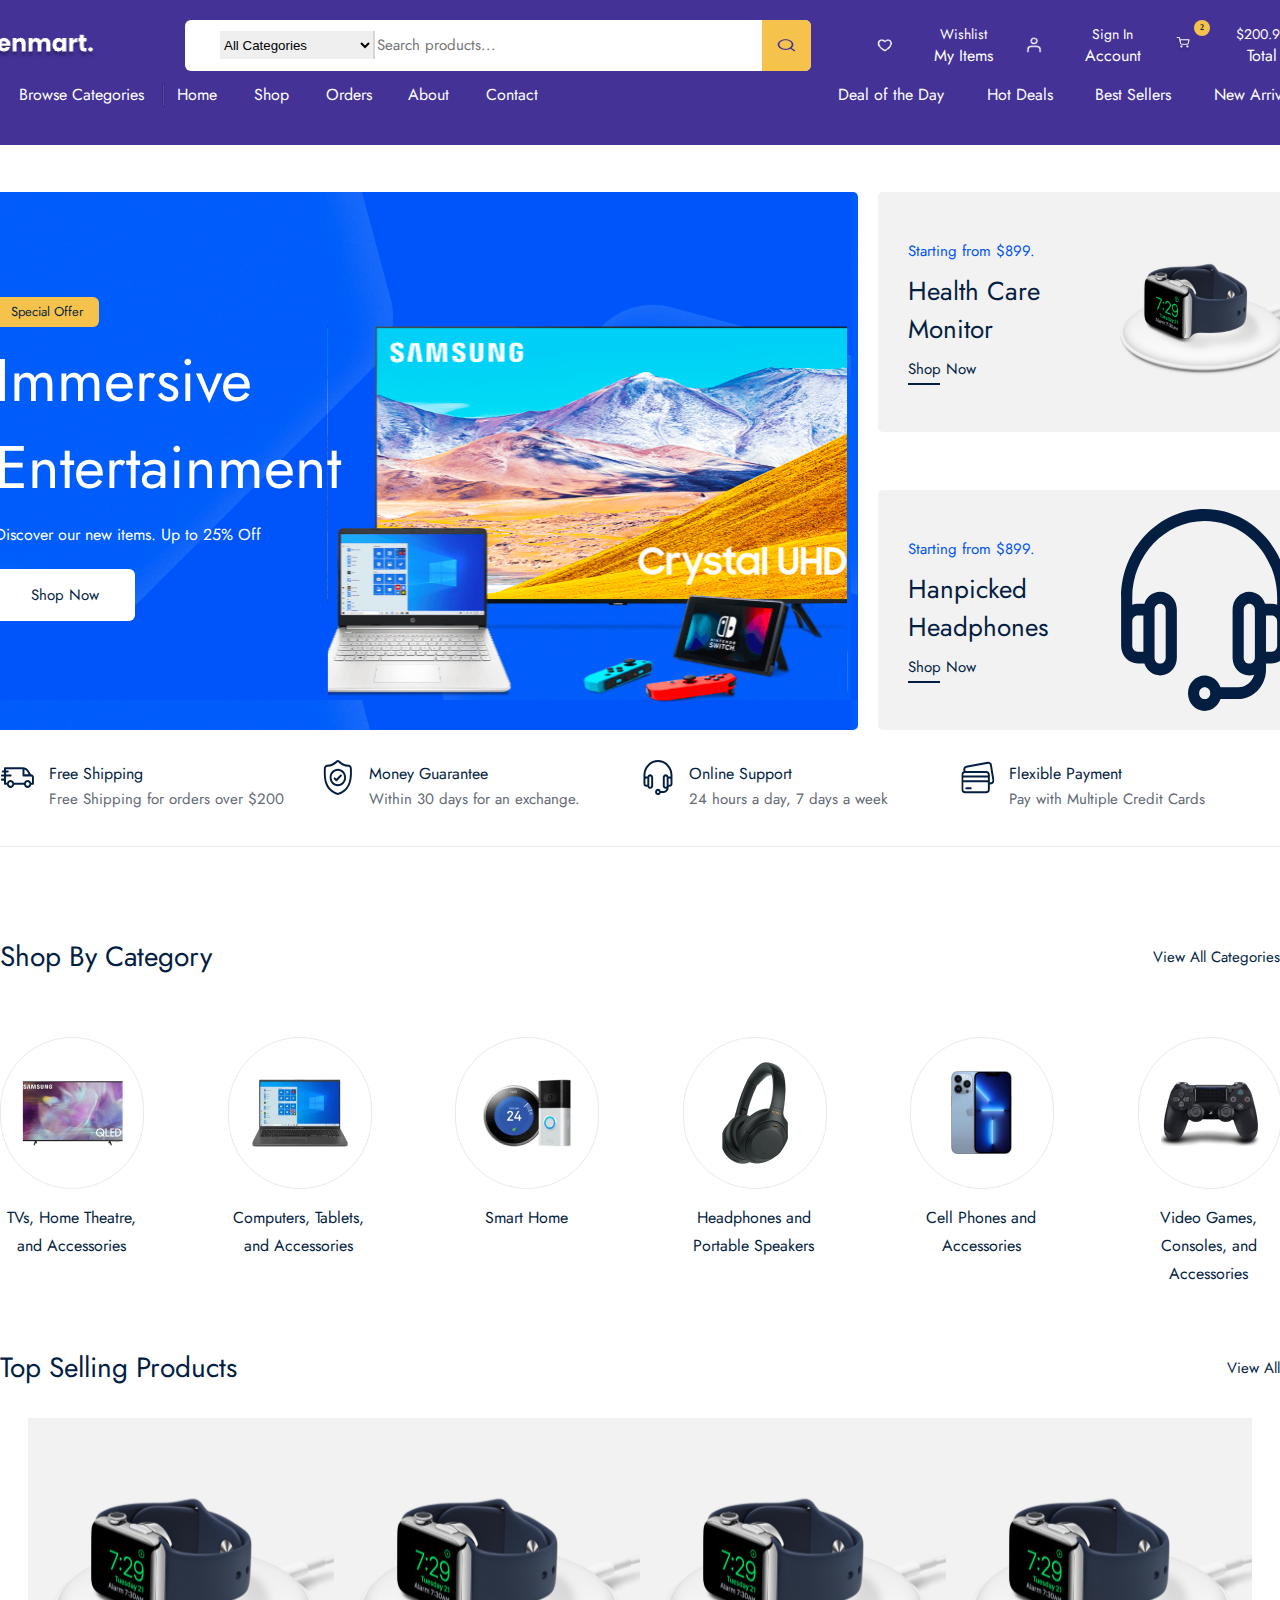
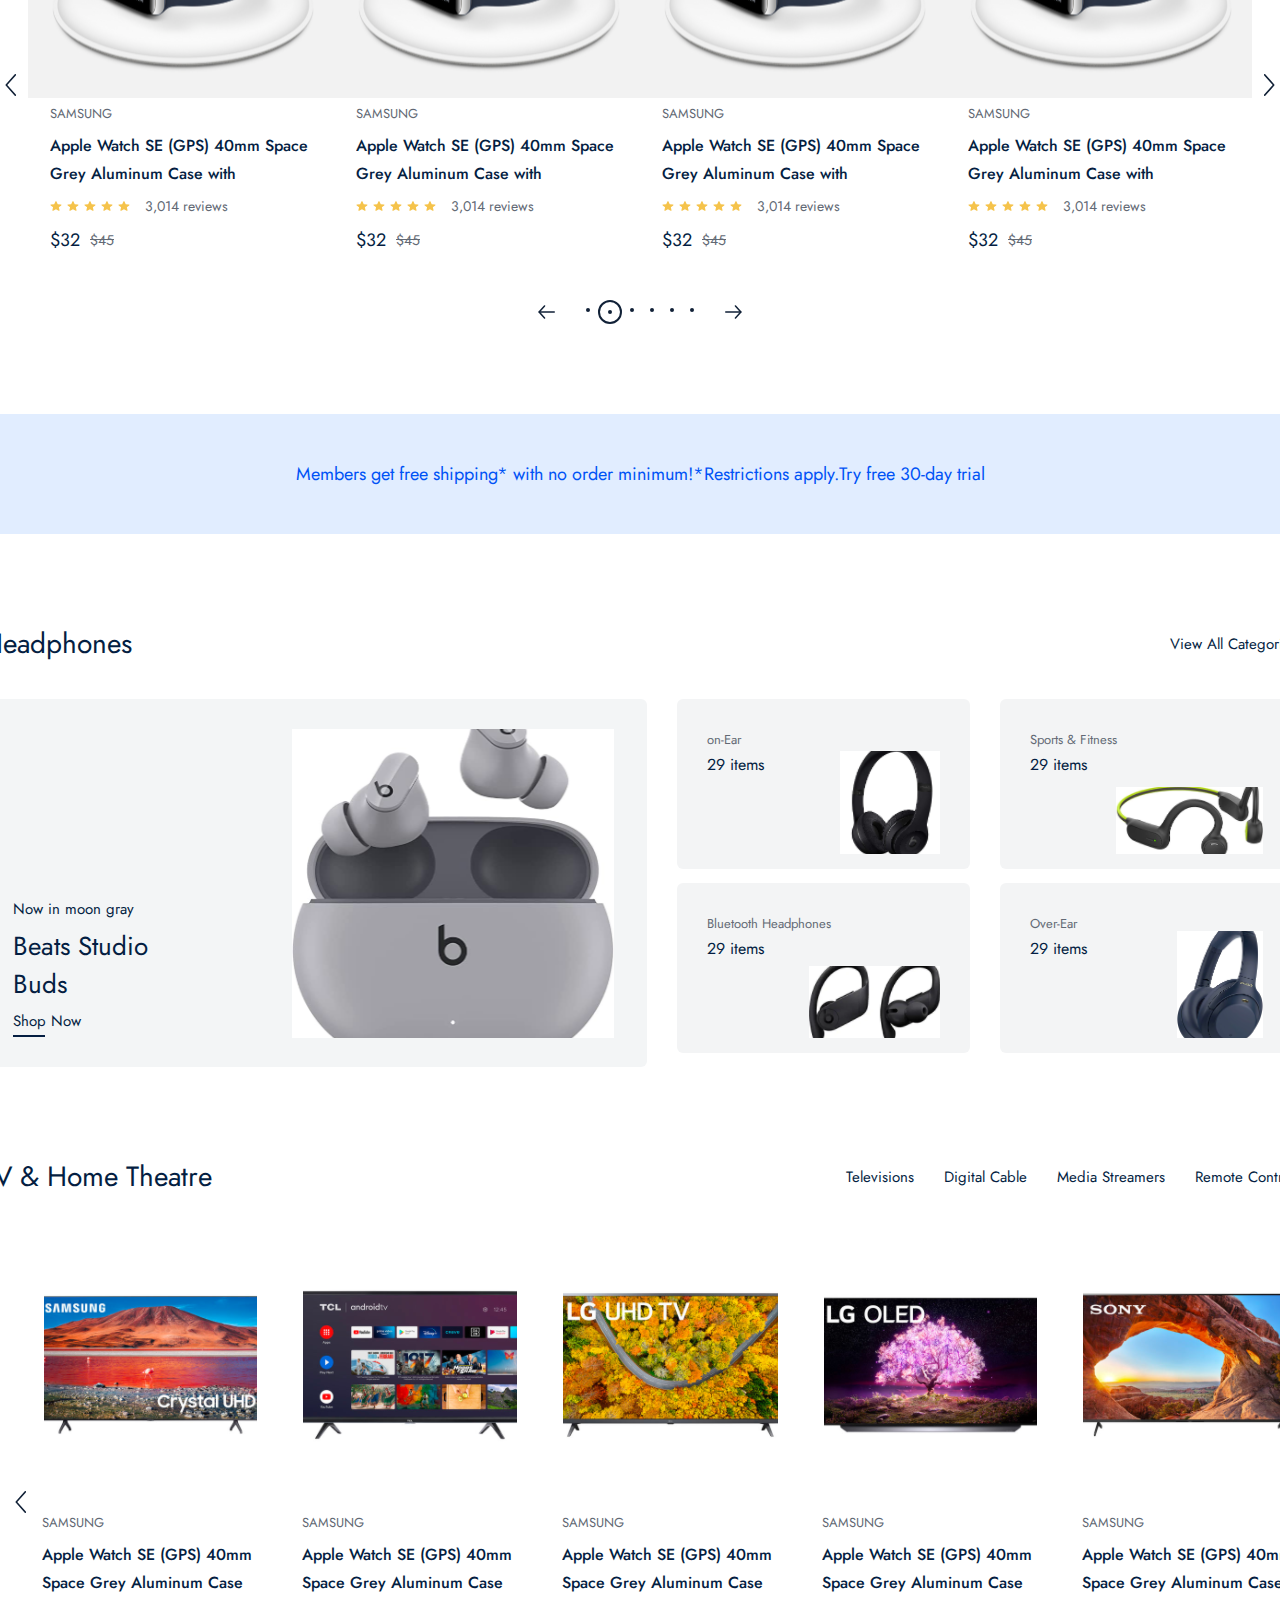
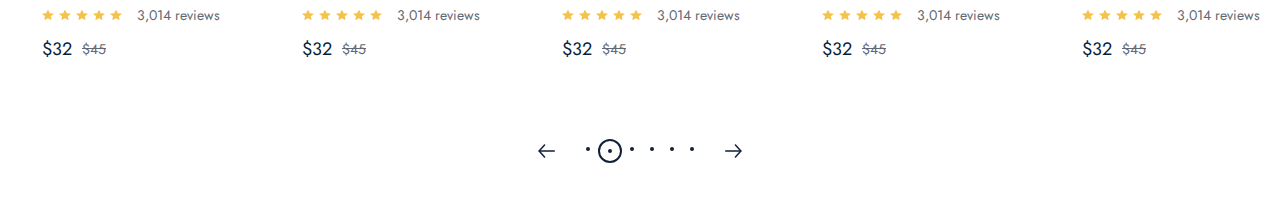
==== commit 74f3f02a: "feat: tv_box public" ====
--- a/index.html
+++ b/index.html
@@ -440,6 +440,190 @@
           </div>
         </div>
       </div>
+
+      <div class="tv_frame">
+        <div class="container">
+          <div class="category_top">
+            <span>TV & Home Theatre </span>
+            <div>
+              <a href="">Televisions </a>
+              <a href=""> Digital Cable </a>
+              <a href=""> Media Streamers</a>
+              <a href=""> Remote Controls</a>
+            </div>
+          </div>
+          <div class="tv_wrapper">
+            <div class="next_prev_box">
+              <img src="/public/images/icons/next.svg" alt="" />
+            </div>
+            <div class="tv_product_boxes">
+              <div class="tv_product_box">
+                <div class="product_img">
+                  <a href="">
+                    <img src="/public/images/icons/image 30.png" alt="" />
+                  </a>
+                </div>
+                <div class="product_content_box">
+                  <span class="product_title">Samsung</span>
+                  <a href=""></a>
+                  <p class="product_desc">
+                    Apple Watch SE (GPS) 40mm Space Grey Aluminum Case with
+                  </p>
+                  <div class="review_box">
+                    <img src="/public/images/icons/review.svg" alt="" />
+                    <img src="/public/images/icons/review.svg" alt="" />
+                    <img src="/public/images/icons/review.svg" alt="" />
+                    <img src="/public/images/icons/review.svg" alt="" />
+                    <img src="/public/images/icons/review.svg" alt="" />
+                    <span>3,014 reviews</span>
+                  </div>
+                  <div class="price_box">
+                    <strong>$32</strong>
+                    <span>$45</span>
+                  </div>
+                </div>
+              </div>
+              <div class="tv_product_box">
+                <div class="product_img">
+                  <a href="">
+                    <img src="/public/images/icons/image 31.png" alt="" />
+                  </a>
+                </div>
+                <div class="product_content_box">
+                  <span class="product_title">Samsung</span>
+                  <a href=""></a>
+                  <p class="product_desc">
+                    Apple Watch SE (GPS) 40mm Space Grey Aluminum Case with
+                  </p>
+                  <div class="review_box">
+                    <img src="/public/images/icons/review.svg" alt="" />
+                    <img src="/public/images/icons/review.svg" alt="" />
+                    <img src="/public/images/icons/review.svg" alt="" />
+                    <img src="/public/images/icons/review.svg" alt="" />
+                    <img src="/public/images/icons/review.svg" alt="" />
+                    <span>3,014 reviews</span>
+                  </div>
+                  <div class="price_box">
+                    <strong>$32</strong>
+                    <span>$45</span>
+                  </div>
+                </div>
+              </div>
+              <div class="tv_product_box">
+                <div class="product_img">
+                  <a href="">
+                    <img src="/public/images/icons/image 32.png" alt="" />
+                  </a>
+                </div>
+                <div class="product_content_box">
+                  <span class="product_title">Samsung</span>
+                  <a href=""></a>
+                  <p class="product_desc">
+                    Apple Watch SE (GPS) 40mm Space Grey Aluminum Case with
+                  </p>
+                  <div class="review_box">
+                    <img src="/public/images/icons/review.svg" alt="" />
+                    <img src="/public/images/icons/review.svg" alt="" />
+                    <img src="/public/images/icons/review.svg" alt="" />
+                    <img src="/public/images/icons/review.svg" alt="" />
+                    <img src="/public/images/icons/review.svg" alt="" />
+                    <span>3,014 reviews</span>
+                  </div>
+                  <div class="price_box">
+                    <strong>$32</strong>
+                    <span>$45</span>
+                  </div>
+                </div>
+              </div>
+              <div class="tv_product_box">
+                <div class="product_img">
+                  <a href="">
+                    <img src="/public/images/icons/image 33.png" alt="" />
+                  </a>
+                </div>
+                <div class="product_content_box">
+                  <span class="product_title">Samsung</span>
+                  <a href=""></a>
+                  <p class="product_desc">
+                    Apple Watch SE (GPS) 40mm Space Grey Aluminum Case with
+                  </p>
+                  <div class="review_box">
+                    <img src="/public/images/icons/review.svg" alt="" />
+                    <img src="/public/images/icons/review.svg" alt="" />
+                    <img src="/public/images/icons/review.svg" alt="" />
+                    <img src="/public/images/icons/review.svg" alt="" />
+                    <img src="/public/images/icons/review.svg" alt="" />
+                    <span>3,014 reviews</span>
+                  </div>
+                  <div class="price_box">
+                    <strong>$32</strong>
+                    <span>$45</span>
+                  </div>
+                </div>
+              </div>
+              <div class="tv_product_box">
+                <div class="product_img">
+                  <a href="">
+                    <img src="/public/images/icons/image 34.png" alt="" />
+                  </a>
+                </div>
+                <div class="product_content_box">
+                  <span class="product_title">Samsung</span>
+                  <a href=""></a>
+                  <p class="product_desc">
+                    Apple Watch SE (GPS) 40mm Space Grey Aluminum Case with
+                  </p>
+                  <div class="review_box">
+                    <img src="/public/images/icons/review.svg" alt="" />
+                    <img src="/public/images/icons/review.svg" alt="" />
+                    <img src="/public/images/icons/review.svg" alt="" />
+                    <img src="/public/images/icons/review.svg" alt="" />
+                    <img src="/public/images/icons/review.svg" alt="" />
+                    <span>3,014 reviews</span>
+                  </div>
+                  <div class="price_box">
+                    <strong>$32</strong>
+                    <span>$45</span>
+                  </div>
+                </div>
+              </div>
+            </div>
+            <div class="next_prev_box" style="transform: scaleX(-1)">
+              <img src="/public/images/icons/next.svg" alt="" />
+            </div>
+          </div>
+          <div class="pagionation_box">
+            <div class="pagination_main">
+              <img src="/public/images/icons/arrow-prev_next.svg" alt="" />
+              <div class="pagination_dot">
+                <div class="dot">
+                  <div></div>
+                </div>
+                <div class="dot active">
+                  <div></div>
+                </div>
+                <div class="dot">
+                  <div></div>
+                </div>
+                <div class="dot">
+                  <div></div>
+                </div>
+                <div class="dot">
+                  <div></div>
+                </div>
+                <div class="dot">
+                  <div></div>
+                </div>
+              </div>
+              <img
+                src="/public/images/icons/arrow-prev_next.svg"
+                alt=""
+                style="transform: scaleX(-1)"
+              />
+            </div>
+          </div>
+        </div>
+      </div>
     </div>
   </body>
 </html>
--- a/public/css/home.css
+++ b/public/css/home.css
@@ -14,6 +14,11 @@
   align-items: center;
 }
 
+.container .category_top div {
+  display: flex;
+  flex-direction: row;
+}
+
 .container .category_top span {
   font-family: "Jost";
   font-size: 28px;
@@ -26,6 +31,7 @@
 }
 
 .container .category_top a {
+  margin-left: 30px;
   font-family: "Jost";
   font-size: 15px;
   font-weight: 400;
@@ -97,370 +103,20 @@
   height: 2px;
   background-color: #041e42;
 }
-/* header */
-.header_frame {
-  position: relative;
-  margin-top: 47px;
-  width: 100%;
-  height: auto;
-
-  display: flex;
-  justify-content: center;
-}
-
-.header_frame .container {
-  flex-direction: row;
-}
-
-.header_frame .container .header_left {
-  position: relative;
-  padding: 15px;
-  width: 875px;
-  height: 508px;
-  background-color: #0053f6;
-  background-image: url("../images/icons/header_bg.svg");
-  border-radius: 5px;
-}
-
-.header_frame .header_left .header_content {
-  margin-top: 90px;
-  display: flex;
-  flex-direction: column;
-}
-
-.header_frame .header_content div {
-  width: 104px;
-  height: 30px;
-  display: flex;
-  justify-content: center;
-  align-items: center;
-
-  background-color: rgb(245, 195, 75);
-  border-radius: 6px;
-
-  font-family: "Jost";
-  font-size: 13px;
-  font-weight: 400;
-  line-height: 22px;
-  letter-spacing: 0%;
-  text-align: left;
-  color: rgb(4, 30, 66);
-}
-
-.header_frame .header_content span {
-  margin-top: 10px;
-  width: 428px;
-
-  font-family: "Jost";
-  font-style: normal;
-  font-weight: 400;
-  font-size: 60px;
-  line-height: 87px;
-
-  color: #ffffff;
-}
-
-.header_frame .header_content p {
-  margin-top: 10px;
-
-  font-family: "Jost";
-  font-style: normal;
-  font-weight: 400;
-  font-size: 16px;
-  line-height: 28px;
-
-  color: #ffffff;
-}
-
-.header_frame .header_content a {
-  margin-top: 20px;
-  width: 140px;
-  height: 52px;
-  display: flex;
-  align-items: center;
-  justify-content: center;
-
-  background-color: #ffffff;
-  border-radius: 6px;
-
-  font-family: "Jost";
-  font-size: 15px;
-  font-weight: 400;
-  line-height: 22px;
-  letter-spacing: 0%;
-  color: rgb(4, 30, 66);
-}
-
-.header_frame .header_content img {
+
+.container .next_prev_box {
+  margin-top: 20%;
+  width: 25px;
+}
+
+.container .next_prev_box img {
   position: absolute;
-  right: 10px;
-}
-
-.header_frame .container .header_right {
-  position: relative;
-  margin-left: 20px;
-  display: flex;
-  flex-direction: column;
-  justify-content: space-between;
-}
-
-.header_frame .header_right .header_box {
-  width: 422px;
-  height: 240px;
-
-  display: flex;
-  flex-direction: row;
-  background: #f2f2f2;
-  border-radius: 5px;
-}
-
-.header_frame .header_right .box_left {
-  margin-left: 30px;
-  width: 50%;
-
-  display: flex;
-  flex-direction: column;
-  justify-content: center;
-}
-
-.header_frame .box_left span {
-  font-family: "Jost";
-  font-size: 15px;
-  font-weight: 400;
-  line-height: 22px;
-  letter-spacing: 0%;
-  text-align: left;
-  color: rgb(0, 83, 246);
-}
-
-.header_frame .box_left p {
-  margin: 10px 0px;
-
-  font-family: "Jost";
-  font-size: 26px;
-  font-weight: 400;
-  line-height: 38px;
-  letter-spacing: 0%;
-  text-align: left;
-  color: rgb(4, 30, 66);
-}
-
-.header_frame .box_left a {
-  font-family: "Jost";
-  font-size: 15px;
-  font-weight: 400;
-  line-height: 22px;
-  letter-spacing: 0%;
-
-  color: rgb(4, 30, 66);
-}
-
-.header_frame .header_box .box_right {
-  width: 50%;
-}
-
-.header_frame .box_right img {
-  width: 100%;
-  height: 100%;
-}
-
-/* SERVICE */
-.home_page .service_frame {
-  position: relative;
-  margin-top: 30px;
-  width: 100%;
-  height: auto;
-  display: flex;
-
-  display: flex;
-  justify-content: center;
-}
-
-.service_frame .container {
-  flex-direction: row;
-}
-
-.service_frame .container .service_box {
-  width: 25%;
-  height: 86px;
-
-  display: flex;
-  flex-direction: row;
-
-  border-bottom: 1px solid #eaeaea;
-}
-
-.service_frame .service_box img {
-  width: 35px;
-  height: 35px;
-}
-
-.service_frame .service_box .service_content {
-  margin-left: 14px;
-  display: flex;
-  flex-direction: column;
-}
-
-.service_frame .service_content span {
-  font-family: "Jost";
-  font-size: 16px;
-  font-weight: 400;
-  line-height: 28px;
-  letter-spacing: 0%;
-  text-align: left;
-  color: rgb(4, 30, 66);
-}
-
-.service_frame .service_content p {
-  font-family: "Jost";
-  font-size: 15px;
-  font-weight: 400;
-  line-height: 22px;
-  letter-spacing: 0%;
-  text-align: left;
-  color: rgb(98, 105, 116);
-}
-
-/* SHOP CATEGORY */
-
-.shop_category_frame {
-  position: relative;
-  margin-top: 90px;
-  width: 100%;
-  height: auto;
-
-  display: flex;
-  justify-content: center;
-}
-
-.shop_category_frame .container {
-  flex-direction: column;
-}
-
-.shop_category_frame .container .category_top {
-  width: 100%;
-  height: auto;
-
-  display: flex;
-  flex-direction: row;
-  justify-content: space-between;
-  align-items: center;
-}
-
-.shop_category_frame .category_top span {
-  font-family: "Jost";
-  font-size: 28px;
-  font-weight: 400;
-  line-height: 40px;
-  letter-spacing: 0%;
-  text-align: left;
-  color: rgb(4, 30, 66);
-}
-
-.shop_category_frame .category_top a {
-  font-family: "Jost";
-  font-size: 15px;
-  font-weight: 400;
-  line-height: 22px;
-  letter-spacing: 0%;
-
-  color: rgb(4, 30, 66);
-}
-
-.shop_category_frame .category_top a:hover {
-  border-bottom: 2px solid #041e42;
-}
-
-.shop_category_frame .container .category_wrapper {
-  margin-top: 30px;
-  width: 100%;
-  height: auto;
-
-  display: flex;
-  flex-direction: row;
-  justify-content: space-between;
-}
-
-.shop_category_frame .category_wrapper .category_box {
-  width: 142px;
-  height: auto;
-
-  display: flex;
-  flex-direction: column;
   cursor: pointer;
 }
 
-.shop_category_frame .category_box .category_img_box {
-  margin-top: 30px;
-  width: 100%;
-  height: 150px;
-
-  display: flex;
-  align-items: center;
-  justify-content: center;
-
-  border: 1px solid #eaeaea;
-  border-radius: 150px;
-}
-
-.shop_category_frame .category_box span {
-  margin-top: 15px;
-  font-family: "Jost";
-  font-size: 16px;
-  font-weight: 400;
-  line-height: 28px;
-  letter-spacing: 0%;
-
-  text-align: center;
-  color: rgb(4, 30, 66);
-}
-/* selling product */
-.selling_product_frame {
-  position: relative;
-  margin-top: 60px;
-  width: 100%;
-  height: auto;
-
-  display: flex;
-  flex-direction: row;
-  justify-content: center;
-}
-
-.selling_product_frame .container {
-  flex-direction: column;
-}
-
-.selling_product_frame .container .product_wrapper {
-  position: relative;
-  margin-top: 30px;
-  width: 100%;
-  height: auto;
-
-  display: flex;
-  flex-direction: row;
-  justify-content: space-between;
-}
-
-.selling_product_frame .product_wrapper .next_prev_box {
-  width: 25px;
-}
-
-.selling_product_frame .next_prev_box img {
-  position: absolute;
-  top: 50px;
-  cursor: pointer;
-}
-
-.selling_product_frame .product_wrapper .product_boxes {
-  position: relative;
-  width: 1224px;
-  height: 452px;
-
-  display: flex;
-  flex-direction: row;
-}
-
-.selling_product_frame .product_boxes .product_box {
+/* product card */
+
+.container .product_box {
   width: 306px;
   height: 100%;
 
@@ -469,12 +125,12 @@
   cursor: pointer;
 }
 
-.selling_product_frame .product_box .product_img_box {
+.container .product_box .product_img_box {
   width: 100%;
   height: 280px;
 }
 
-.selling_product_frame .product_img_box .hover_box {
+.container .product_img_box .hover_box {
   display: none;
   width: 100%;
   height: 100%;
@@ -484,7 +140,7 @@
   align-items: center;
 }
 
-.selling_product_frame .hover_box button {
+.container .hover_box button {
   margin-bottom: 10px;
   width: 260px;
   height: 50px;
@@ -507,18 +163,18 @@
   color: #ffffff;
 }
 
-.selling_product_frame .product_img_box:hover .hover_box {
-  display: flex;
-}
-
-.selling_product_frame .product_box .product_content_box {
+.container .product_img_box:hover .hover_box {
+  display: flex;
+}
+
+.container .product_content_box {
   padding: 5px 22px;
   width: 100%;
   height: auto;
   box-sizing: border-box;
 }
 
-.selling_product_frame .product_content_box .product_title {
+.container .product_content_box .product_title {
   font-family: "Jost";
   font-style: normal;
   font-size: 13px;
@@ -529,7 +185,7 @@
   color: rgb(98, 105, 116);
 }
 
-.selling_product_frame .product_content_box .product_desc {
+.container .product_content_box .product_desc {
   margin-top: 7px;
   height: 56px;
   font-family: "jost";
@@ -542,18 +198,18 @@
   color: #041e42;
 }
 
-.selling_product_frame .product_content_box .review_box {
+.container .product_content_box .review_box {
   margin-top: 7px;
   display: flex;
   flex-direction: row;
   align-items: center;
 }
 
-.selling_product_frame .review_box img {
+.container .review_box img {
   margin-right: 5px;
 }
 
-.selling_product_frame .review_box span {
+.container .review_box span {
   margin-left: 10px;
 
   font-family: "Jost";
@@ -565,14 +221,14 @@
   color: rgb(98, 105, 116);
 }
 
-.selling_product_frame .product_content_box .price_box {
+.container .product_content_box .price_box {
   margin-top: 10px;
   display: flex;
   flex-direction: row;
   align-items: center;
 }
 
-.selling_product_frame .price_box strong {
+.container .price_box strong {
   font-family: "Jost";
   font-size: 18px;
   font-weight: 400;
@@ -582,7 +238,7 @@
   color: rgb(4, 30, 66);
 }
 
-.selling_product_frame .price_box span {
+.container .price_box span {
   margin-left: 10px;
   font-family: "Jost";
   font-size: 14px;
@@ -594,6 +250,359 @@
   color: rgb(98, 105, 116);
 }
 
+/* header */
+.header_frame {
+  position: relative;
+  margin-top: 47px;
+  width: 100%;
+  height: auto;
+
+  display: flex;
+  justify-content: center;
+}
+
+.header_frame .container {
+  flex-direction: row;
+}
+
+.header_frame .container .header_left {
+  position: relative;
+  padding: 15px;
+  width: 875px;
+  height: 508px;
+  background-color: #0053f6;
+  background-image: url("../images/icons/header_bg.svg");
+  border-radius: 5px;
+}
+
+.header_frame .header_left .header_content {
+  margin-top: 90px;
+  display: flex;
+  flex-direction: column;
+}
+
+.header_frame .header_content div {
+  width: 104px;
+  height: 30px;
+  display: flex;
+  justify-content: center;
+  align-items: center;
+
+  background-color: rgb(245, 195, 75);
+  border-radius: 6px;
+
+  font-family: "Jost";
+  font-size: 13px;
+  font-weight: 400;
+  line-height: 22px;
+  letter-spacing: 0%;
+  text-align: left;
+  color: rgb(4, 30, 66);
+}
+
+.header_frame .header_content span {
+  margin-top: 10px;
+  width: 428px;
+
+  font-family: "Jost";
+  font-style: normal;
+  font-weight: 400;
+  font-size: 60px;
+  line-height: 87px;
+
+  color: #ffffff;
+}
+
+.header_frame .header_content p {
+  margin-top: 10px;
+
+  font-family: "Jost";
+  font-style: normal;
+  font-weight: 400;
+  font-size: 16px;
+  line-height: 28px;
+
+  color: #ffffff;
+}
+
+.header_frame .header_content a {
+  margin-top: 20px;
+  width: 140px;
+  height: 52px;
+  display: flex;
+  align-items: center;
+  justify-content: center;
+
+  background-color: #ffffff;
+  border-radius: 6px;
+
+  font-family: "Jost";
+  font-size: 15px;
+  font-weight: 400;
+  line-height: 22px;
+  letter-spacing: 0%;
+  color: rgb(4, 30, 66);
+}
+
+.header_frame .header_content img {
+  position: absolute;
+  right: 10px;
+}
+
+.header_frame .container .header_right {
+  position: relative;
+  margin-left: 20px;
+  display: flex;
+  flex-direction: column;
+  justify-content: space-between;
+}
+
+.header_frame .header_right .header_box {
+  width: 422px;
+  height: 240px;
+
+  display: flex;
+  flex-direction: row;
+  background: #f2f2f2;
+  border-radius: 5px;
+}
+
+.header_frame .header_right .box_left {
+  margin-left: 30px;
+  width: 50%;
+
+  display: flex;
+  flex-direction: column;
+  justify-content: center;
+}
+
+.header_frame .box_left span {
+  font-family: "Jost";
+  font-size: 15px;
+  font-weight: 400;
+  line-height: 22px;
+  letter-spacing: 0%;
+  text-align: left;
+  color: rgb(0, 83, 246);
+}
+
+.header_frame .box_left p {
+  margin: 10px 0px;
+
+  font-family: "Jost";
+  font-size: 26px;
+  font-weight: 400;
+  line-height: 38px;
+  letter-spacing: 0%;
+  text-align: left;
+  color: rgb(4, 30, 66);
+}
+
+.header_frame .box_left a {
+  font-family: "Jost";
+  font-size: 15px;
+  font-weight: 400;
+  line-height: 22px;
+  letter-spacing: 0%;
+
+  color: rgb(4, 30, 66);
+}
+
+.header_frame .header_box .box_right {
+  width: 50%;
+}
+
+.header_frame .box_right img {
+  width: 100%;
+  height: 100%;
+}
+
+/* SERVICE */
+.home_page .service_frame {
+  position: relative;
+  margin-top: 30px;
+  width: 100%;
+  height: auto;
+  display: flex;
+
+  display: flex;
+  justify-content: center;
+}
+
+.service_frame .container {
+  flex-direction: row;
+}
+
+.service_frame .container .service_box {
+  width: 25%;
+  height: 86px;
+
+  display: flex;
+  flex-direction: row;
+
+  border-bottom: 1px solid #eaeaea;
+}
+
+.service_frame .service_box img {
+  width: 35px;
+  height: 35px;
+}
+
+.service_frame .service_box .service_content {
+  margin-left: 14px;
+  display: flex;
+  flex-direction: column;
+}
+
+.service_frame .service_content span {
+  font-family: "Jost";
+  font-size: 16px;
+  font-weight: 400;
+  line-height: 28px;
+  letter-spacing: 0%;
+  text-align: left;
+  color: rgb(4, 30, 66);
+}
+
+.service_frame .service_content p {
+  font-family: "Jost";
+  font-size: 15px;
+  font-weight: 400;
+  line-height: 22px;
+  letter-spacing: 0%;
+  text-align: left;
+  color: rgb(98, 105, 116);
+}
+
+/* SHOP CATEGORY */
+
+.shop_category_frame {
+  position: relative;
+  margin-top: 90px;
+  width: 100%;
+  height: auto;
+
+  display: flex;
+  justify-content: center;
+}
+
+.shop_category_frame .container {
+  flex-direction: column;
+}
+
+.shop_category_frame .container .category_top {
+  width: 100%;
+  height: auto;
+
+  display: flex;
+  flex-direction: row;
+  justify-content: space-between;
+  align-items: center;
+}
+
+.shop_category_frame .category_top span {
+  font-family: "Jost";
+  font-size: 28px;
+  font-weight: 400;
+  line-height: 40px;
+  letter-spacing: 0%;
+  text-align: left;
+  color: rgb(4, 30, 66);
+}
+
+.shop_category_frame .category_top a {
+  font-family: "Jost";
+  font-size: 15px;
+  font-weight: 400;
+  line-height: 22px;
+  letter-spacing: 0%;
+
+  color: rgb(4, 30, 66);
+}
+
+.shop_category_frame .category_top a:hover {
+  border-bottom: 2px solid #041e42;
+}
+
+.shop_category_frame .container .category_wrapper {
+  margin-top: 30px;
+  width: 100%;
+  height: auto;
+
+  display: flex;
+  flex-direction: row;
+  justify-content: space-between;
+}
+
+.shop_category_frame .category_wrapper .category_box {
+  width: 142px;
+  height: auto;
+
+  display: flex;
+  flex-direction: column;
+  cursor: pointer;
+}
+
+.shop_category_frame .category_box .category_img_box {
+  margin-top: 30px;
+  width: 100%;
+  height: 150px;
+
+  display: flex;
+  align-items: center;
+  justify-content: center;
+
+  border: 1px solid #eaeaea;
+  border-radius: 150px;
+}
+
+.shop_category_frame .category_box span {
+  margin-top: 15px;
+  font-family: "Jost";
+  font-size: 16px;
+  font-weight: 400;
+  line-height: 28px;
+  letter-spacing: 0%;
+
+  text-align: center;
+  color: rgb(4, 30, 66);
+}
+/* selling product */
+.selling_product_frame {
+  position: relative;
+  margin-top: 60px;
+  width: 100%;
+  height: auto;
+
+  display: flex;
+  flex-direction: row;
+  justify-content: center;
+}
+
+.selling_product_frame .container {
+  flex-direction: column;
+}
+
+.selling_product_frame .container .product_wrapper {
+  position: relative;
+  margin-top: 30px;
+  width: 100%;
+  height: auto;
+
+  display: flex;
+  flex-direction: row;
+  justify-content: space-between;
+}
+
+.selling_product_frame .product_wrapper .product_boxes {
+  position: relative;
+  width: 1224px;
+  height: 452px;
+
+  display: flex;
+  flex-direction: row;
+}
+
 .home_page .adv_frame {
   margin-top: 90px;
   width: 100%;
@@ -629,7 +638,7 @@
   flex-direction: column;
 }
 
-.container .spec_product_wrapper {
+.spec_product_frame .container .spec_product_wrapper {
   position: relative;
   margin-top: 35px;
   width: 100%;
@@ -639,7 +648,7 @@
   flex-direction: row;
 }
 
-.spec_product_wrapper .big_product_box {
+.spec_product_frame .spec_product_wrapper .big_product_box {
   position: relative;
   padding: 30px;
   width: 664px;
@@ -653,14 +662,14 @@
   border-radius: 6px;
 }
 
-.big_product_box .big_product_content {
+.spec_product_frame .big_product_box .big_product_content {
   width: 160px;
   display: flex;
   flex-direction: column;
   justify-content: flex-end;
 }
 
-.big_product_content span {
+.spec_product_frame .big_product_content span {
   font-family: "Jost";
   font-size: 15px;
   font-weight: 400;
@@ -670,7 +679,7 @@
   color: rgb(4, 30, 66);
 }
 
-.big_product_content p {
+.spec_product_frame .big_product_content p {
   margin: 7px 0px;
   font-family: "Jost";
   font-size: 26px;
@@ -681,7 +690,7 @@
   color: rgb(4, 30, 66);
 }
 
-.big_product_content a {
+.spec_product_frame .big_product_content a {
   font-family: "Jost";
   font-style: normal;
   font-size: 15px;
@@ -690,14 +699,14 @@
   color: rgb(4, 30, 66);
 }
 
-.big_product_box img {
+.spec_product_frame .big_product_box img {
   position: absolute;
   width: 322px;
   height: 309px;
   right: 5%;
 }
 
-.spec_product_wrapper .smale_product_wrapper {
+.spec_product_frame .spec_product_wrapper .smale_product_wrapper {
   margin-left: 30px;
   width: 620px;
   height: 368px;
@@ -707,7 +716,7 @@
   flex-wrap: wrap;
 }
 
-.smale_product_wrapper .small_product_box {
+.spec_product_frame .smale_product_wrapper .small_product_box {
   position: relative;
   padding: 30px;
   width: 293px;
@@ -720,16 +729,16 @@
   border-radius: 6px;
 }
 
-.small_product_box:nth-child(odd) {
+.spec_product_frame .small_product_box:nth-child(odd) {
   margin-right: 30px;
 }
 
-.small_product_box .small_product_content {
-  display: flex;
-  flex-direction: column;
-}
-
-.small_product_content span {
+.spec_product_frame .small_product_box .small_product_content {
+  display: flex;
+  flex-direction: column;
+}
+
+.spec_product_frame .small_product_content span {
   font-family: "Jost";
   font-size: 16px;
   font-weight: 400;
@@ -739,7 +748,7 @@
   color: rgb(4, 30, 66);
 }
 
-.small_product_content strong {
+.spec_product_frame .small_product_content strong {
   font-family: "Jost";
   font-size: 13px;
   font-weight: 400;
@@ -749,8 +758,62 @@
   color: rgb(98, 105, 116);
 }
 
-.small_product_box img {
+.spec_product_frame .small_product_box img {
   position: absolute;
   right: 30px;
-  top: 40px;
-}
+  bottom: 15px;
+}
+
+.home_page .tv_frame {
+  position: relative;
+  margin-top: 90px;
+  width: 100%;
+  height: auto;
+
+  display: flex;
+  flex-direction: row;
+  justify-content: center;
+}
+/* tv frome */
+.tv_frame .container {
+  flex-direction: column;
+}
+
+.container .tv_wrapper {
+  margin: 30px;
+  width: 100%;
+  height: auto;
+
+  display: flex;
+  flex-direction: row;
+  justify-content: space-between;
+}
+
+.tv_wrapper .tv_product_boxes {
+  width: 1300px;
+  height: 452px;
+
+  display: flex;
+  flex-direction: row;
+}
+
+.tv_product_boxes .tv_product_box {
+  width: 260px;
+  height: 452px;
+
+  display: flex;
+  flex-direction: column;
+  align-items: center;
+
+  background: #ffffff;
+}
+
+.tv_product_box .product_img {
+  width: 100%;
+  height: 280px;
+
+  display: flex;
+  flex-direction: row;
+  justify-content: center;
+  align-items: center;
+}
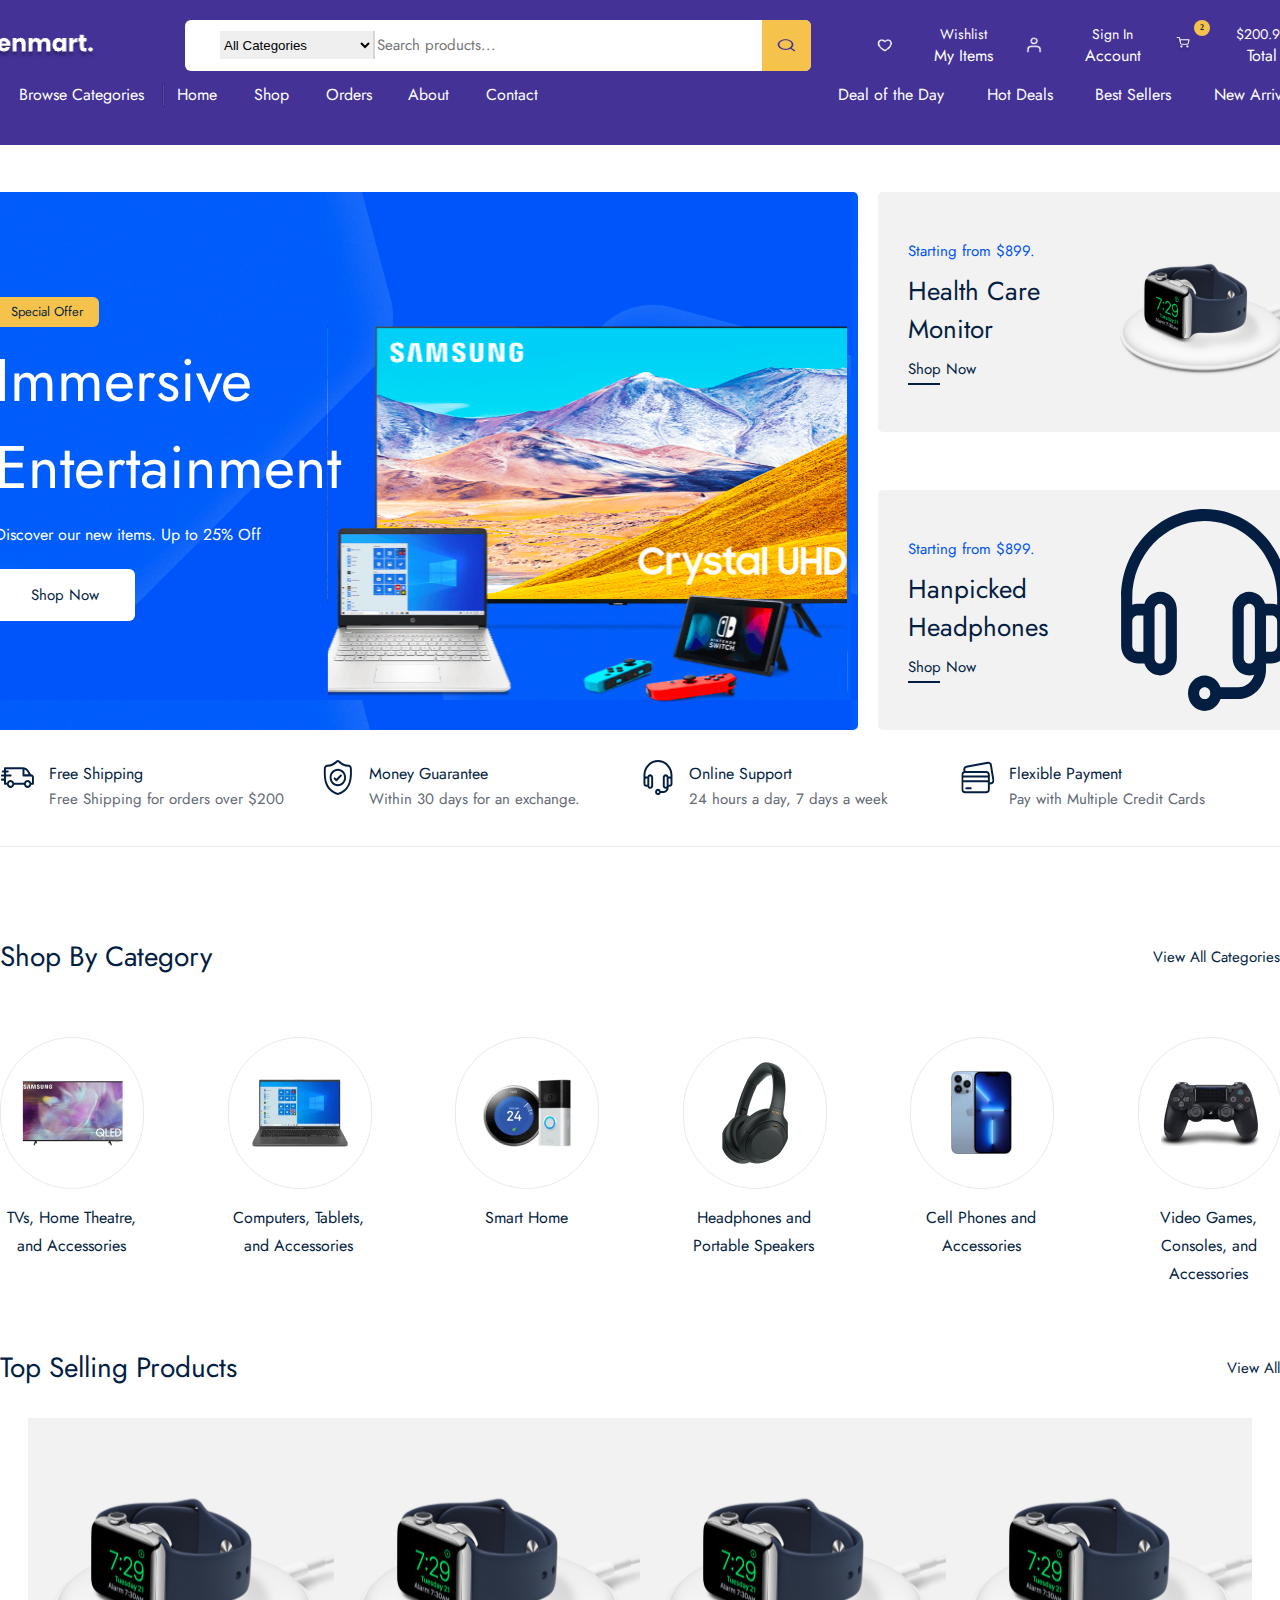
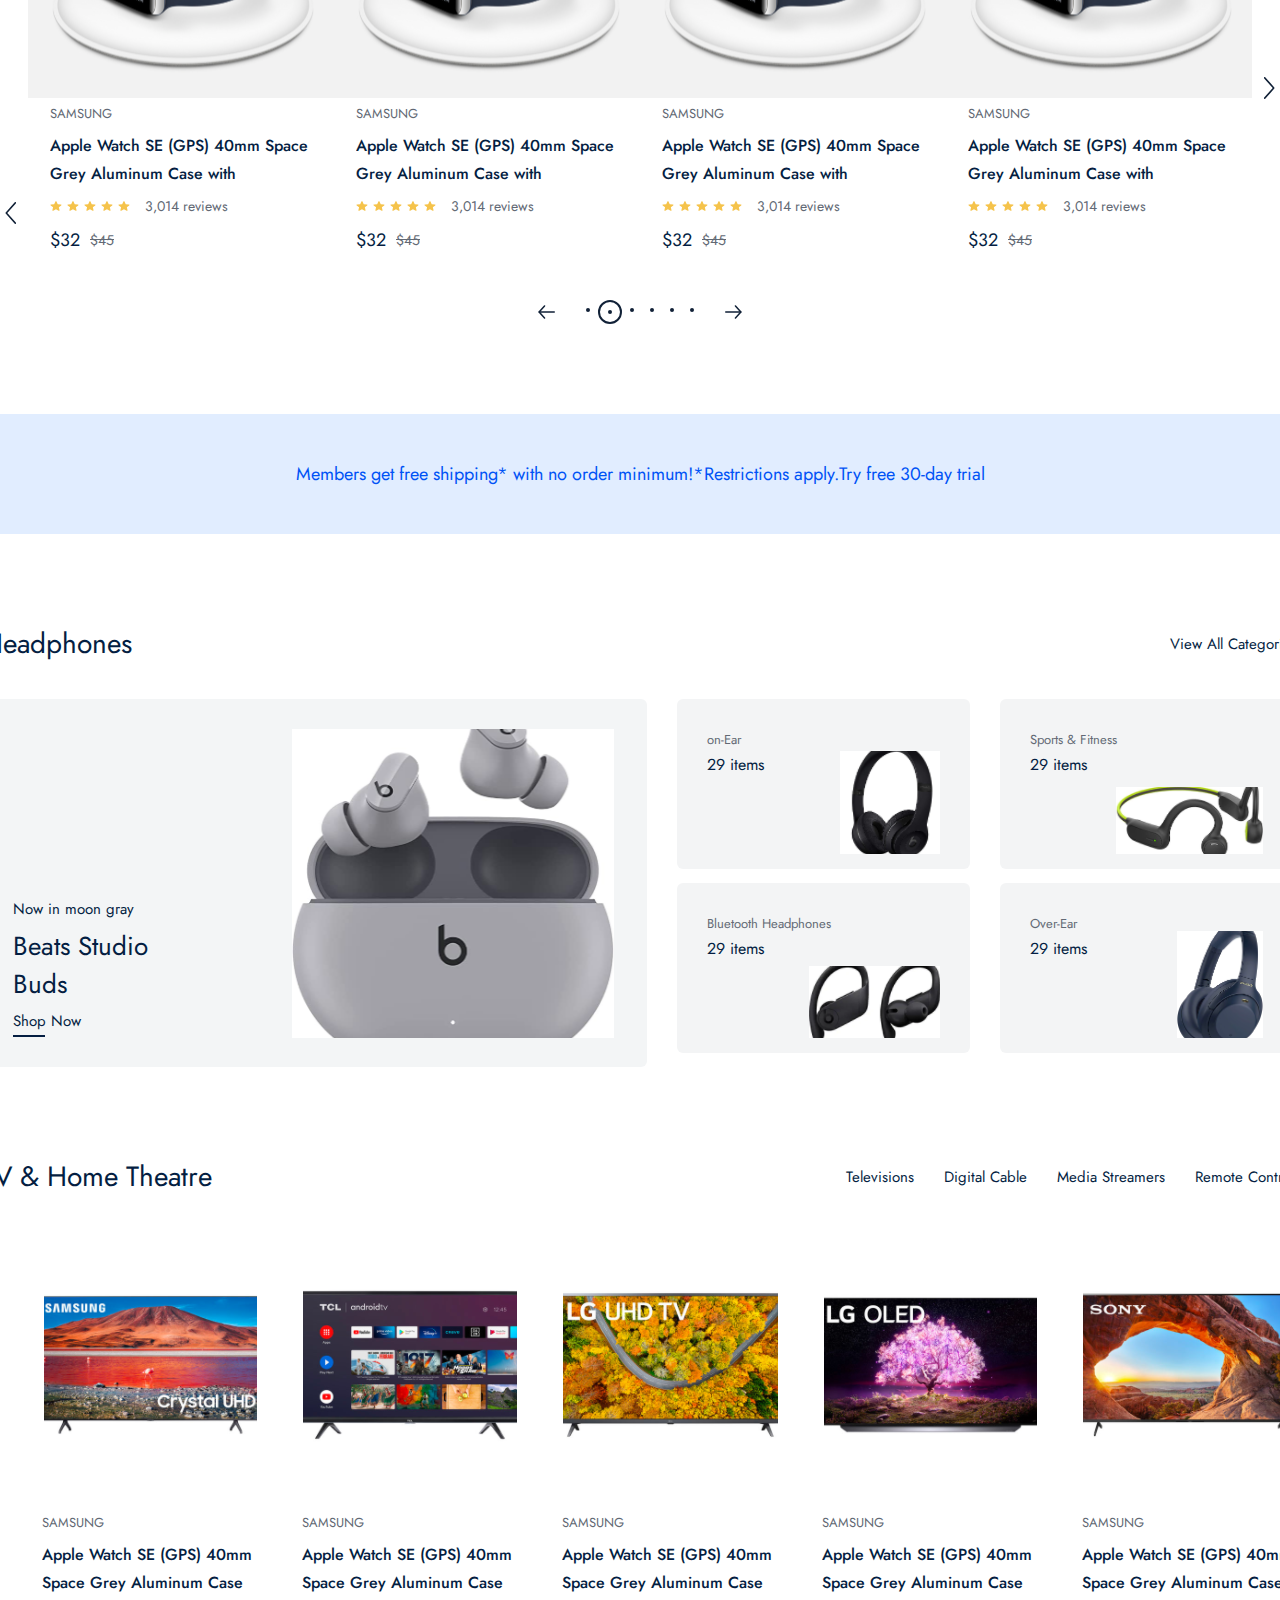
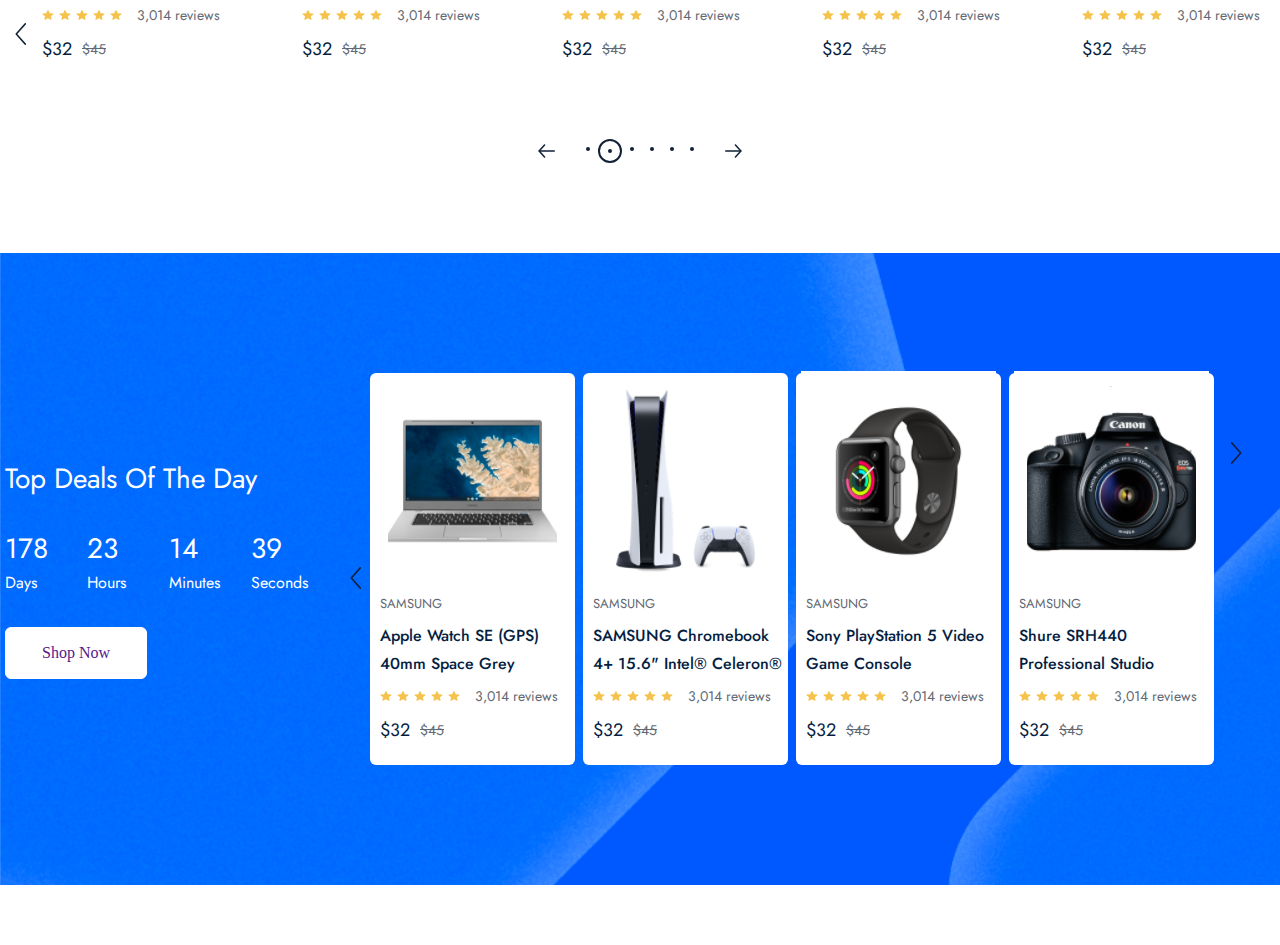
==== commit 87a083b1: "feat:competed event frame" ====
--- a/index.html
+++ b/index.html
@@ -624,6 +624,147 @@
           </div>
         </div>
       </div>
+      <div class="event_frame">
+        <div class="container">
+          <div class="event_content_box">
+            <span class="event_titel">Top Deals Of The Day</span>
+            <div class="time_wrapper">
+              <div class="timer_box">
+                <strong>178</strong>
+                <span>Days</span>
+              </div>
+              <div class="timer_box">
+                <strong>23</strong>
+                <span>Hours</span>
+              </div>
+              <div class="timer_box">
+                <strong>14</strong>
+                <span>Minutes</span>
+              </div>
+              <div class="timer_box">
+                <strong>39</strong>
+                <span>Seconds</span>
+              </div>
+            </div>
+            <a href="">Shop Now</a>
+          </div>
+          <div class="event_product_wrapper">
+            <div class="next_prev_box">
+              <img src="/public/images/icons/next.svg" alt="" />
+            </div>
+            <div class="event_product_boxes">
+              <div class="event_product_box">
+                <div class="event_product_img">
+                  <a href="">
+                    <img src="/public/images/icons/notebook.png" alt="" />
+                  </a>
+                </div>
+                <div class="product_content_box" style="padding: 0 0 0 10px">
+                  <span class="product_title">Samsung</span>
+                  <a href=""></a>
+                  <p class="product_desc">
+                    Apple Watch SE (GPS) 40mm Space Grey Aluminum Case with
+                  </p>
+                  <div class="review_box">
+                    <img src="/public/images/icons/review.svg" alt="" />
+                    <img src="/public/images/icons/review.svg" alt="" />
+                    <img src="/public/images/icons/review.svg" alt="" />
+                    <img src="/public/images/icons/review.svg" alt="" />
+                    <img src="/public/images/icons/review.svg" alt="" />
+                    <span>3,014 reviews</span>
+                  </div>
+                  <div class="price_box">
+                    <strong>$32</strong>
+                    <span>$45</span>
+                  </div>
+                </div>
+              </div>
+              <div class="event_product_box">
+                <div class="event_product_img">
+                  <a href=""
+                    ><img src="/public/images/icons/sonni.png" alt=""
+                  /></a>
+                </div>
+                <div class="product_content_box" style="padding: 0 0 0 10px">
+                  <span class="product_title">Samsung</span>
+                  <a href=""></a>
+                  <p class="product_desc">
+                    SAMSUNG Chromebook 4+ 15.6" Intel® Celeron®
+                  </p>
+                  <div class="review_box">
+                    <img src="/public/images/icons/review.svg" alt="" />
+                    <img src="/public/images/icons/review.svg" alt="" />
+                    <img src="/public/images/icons/review.svg" alt="" />
+                    <img src="/public/images/icons/review.svg" alt="" />
+                    <img src="/public/images/icons/review.svg" alt="" />
+                    <span>3,014 reviews</span>
+                  </div>
+                  <div class="price_box">
+                    <strong>$32</strong>
+                    <span>$45</span>
+                  </div>
+                </div>
+              </div>
+              <div class="event_product_box">
+                <div class="event_product_img">
+                  <a href=""
+                    ><img src="/public/images/icons/soat.png" alt=""
+                  /></a>
+                </div>
+                <div class="product_content_box" style="padding: 0 0 0 10px">
+                  <span class="product_title">Samsung</span>
+                  <a href=""></a>
+                  <p class="product_desc">
+                    Sony PlayStation 5 Video Game Console
+                  </p>
+                  <div class="review_box">
+                    <img src="/public/images/icons/review.svg" alt="" />
+                    <img src="/public/images/icons/review.svg" alt="" />
+                    <img src="/public/images/icons/review.svg" alt="" />
+                    <img src="/public/images/icons/review.svg" alt="" />
+                    <img src="/public/images/icons/review.svg" alt="" />
+                    <span>3,014 reviews</span>
+                  </div>
+                  <div class="price_box">
+                    <strong>$32</strong>
+                    <span>$45</span>
+                  </div>
+                </div>
+              </div>
+              <div class="event_product_box">
+                <div class="event_product_img">
+                  <a href=""
+                    ><img src="/public/images/icons/camera.png" alt=""
+                  /></a>
+                </div>
+                <div class="product_content_box" style="padding: 0 0 0 10px">
+                  <span class="product_title">Samsung</span>
+                  <a href=""></a>
+                  <p class="product_desc">
+                    Shure SRH440 Professional Studio Headphones
+                    (List-Style-3-small)
+                  </p>
+                  <div class="review_box">
+                    <img src="/public/images/icons/review.svg" alt="" />
+                    <img src="/public/images/icons/review.svg" alt="" />
+                    <img src="/public/images/icons/review.svg" alt="" />
+                    <img src="/public/images/icons/review.svg" alt="" />
+                    <img src="/public/images/icons/review.svg" alt="" />
+                    <span>3,014 reviews</span>
+                  </div>
+                  <div class="price_box">
+                    <strong>$32</strong>
+                    <span>$45</span>
+                  </div>
+                </div>
+              </div>
+            </div>
+            <div class="next_prev_box" style="transform: scaleX(-1)">
+              <img src="/public/images/icons/next.svg" alt="" />
+            </div>
+          </div>
+        </div>
+      </div>
     </div>
   </body>
 </html>
--- a/public/css/home.css
+++ b/public/css/home.css
@@ -2,6 +2,10 @@
   padding-bottom: 60px;
   display: flex;
   flex-direction: column;
+}
+
+.white_svg {
+  filter: brightness(0) invert(1);
 }
 
 .container .category_top {
@@ -112,6 +116,8 @@
 .container .next_prev_box img {
   position: absolute;
   cursor: pointer;
+  margin-top: 10%;
+  color: #ffffff;
 }
 
 /* product card */
@@ -817,3 +823,132 @@
   justify-content: center;
   align-items: center;
 }
+
+/* EVENT_FRAME */
+
+.home_page .event_frame {
+  position: relative;
+  margin-top: 90px;
+  width: 100%;
+  height: 632px;
+
+  display: flex;
+  flex-direction: row;
+  justify-content: center;
+  background-image: url(/public/images/icons/bacraund2.png);
+}
+
+.event_frame .container {
+  flex-direction: row;
+  justify-content: center;
+}
+
+.event_frame .container .event_content_box {
+  width: 340px;
+  height: auto;
+
+  display: flex;
+  flex-direction: column;
+  justify-content: center;
+}
+
+.event_frame .event_content_box .event_titel {
+  font-family: "Jost";
+  font-size: 28px;
+  font-weight: 400;
+  line-height: 40px;
+  letter-spacing: 0%;
+  text-align: left;
+  text-transform: capitalize;
+
+  color: rgb(255, 255, 255);
+}
+
+.event_frame .event_content_box .time_wrapper {
+  margin: 30px 0px;
+  display: flex;
+  flex-direction: row;
+}
+
+.event_frame .time_wrapper .timer_box {
+  width: 82px;
+  height: auto;
+
+  display: flex;
+  flex-direction: column;
+}
+
+.event_frame .timer_box strong {
+  font-family: "Jost";
+  font-size: 28px;
+  font-weight: 400;
+  line-height: 40px;
+  letter-spacing: 0%;
+  text-align: left;
+  color: rgb(255, 255, 255);
+}
+
+.event_frame .timer_box span {
+  font-family: "Jost";
+  font-size: 16px;
+  font-weight: 400;
+  line-height: 28px;
+  letter-spacing: 0%;
+  text-align: left;
+  color: rgb(255, 255, 255);
+}
+
+.event_frame .event_content_box a {
+  width: 140px;
+  height: 50px;
+
+  display: flex;
+  align-items: center;
+  justify-content: center;
+  text-transform: capitalize;
+
+  background: #ffffff;
+
+  border: 1px solid #ffffff;
+  border-radius: 6px;
+  cursor: pointer;
+}
+
+.event_frame .container .event_product_wrapper {
+  width: 930px;
+  height: auto;
+
+  display: flex;
+  flex-direction: row;
+}
+
+.event_frame .event_product_wrapper .event_product_boxes {
+  position: relative;
+  width: auto;
+  height: auto;
+
+  display: flex;
+  flex-direction: row;
+  align-items: center;
+}
+
+.event_frame .event_product_boxes .event_product_box {
+  margin-right: 8px;
+  width: 205px;
+  height: 392px;
+
+  display: flex;
+  flex-direction: column;
+  border-radius: 6px;
+  background-color: #ffffff;
+}
+
+.event_frame .event_product_box .event_product_img {
+  width: 100%;
+  height: 220px;
+
+  display: flex;
+  flex-direction: row;
+  justify-content: center;
+  align-items: center;
+}
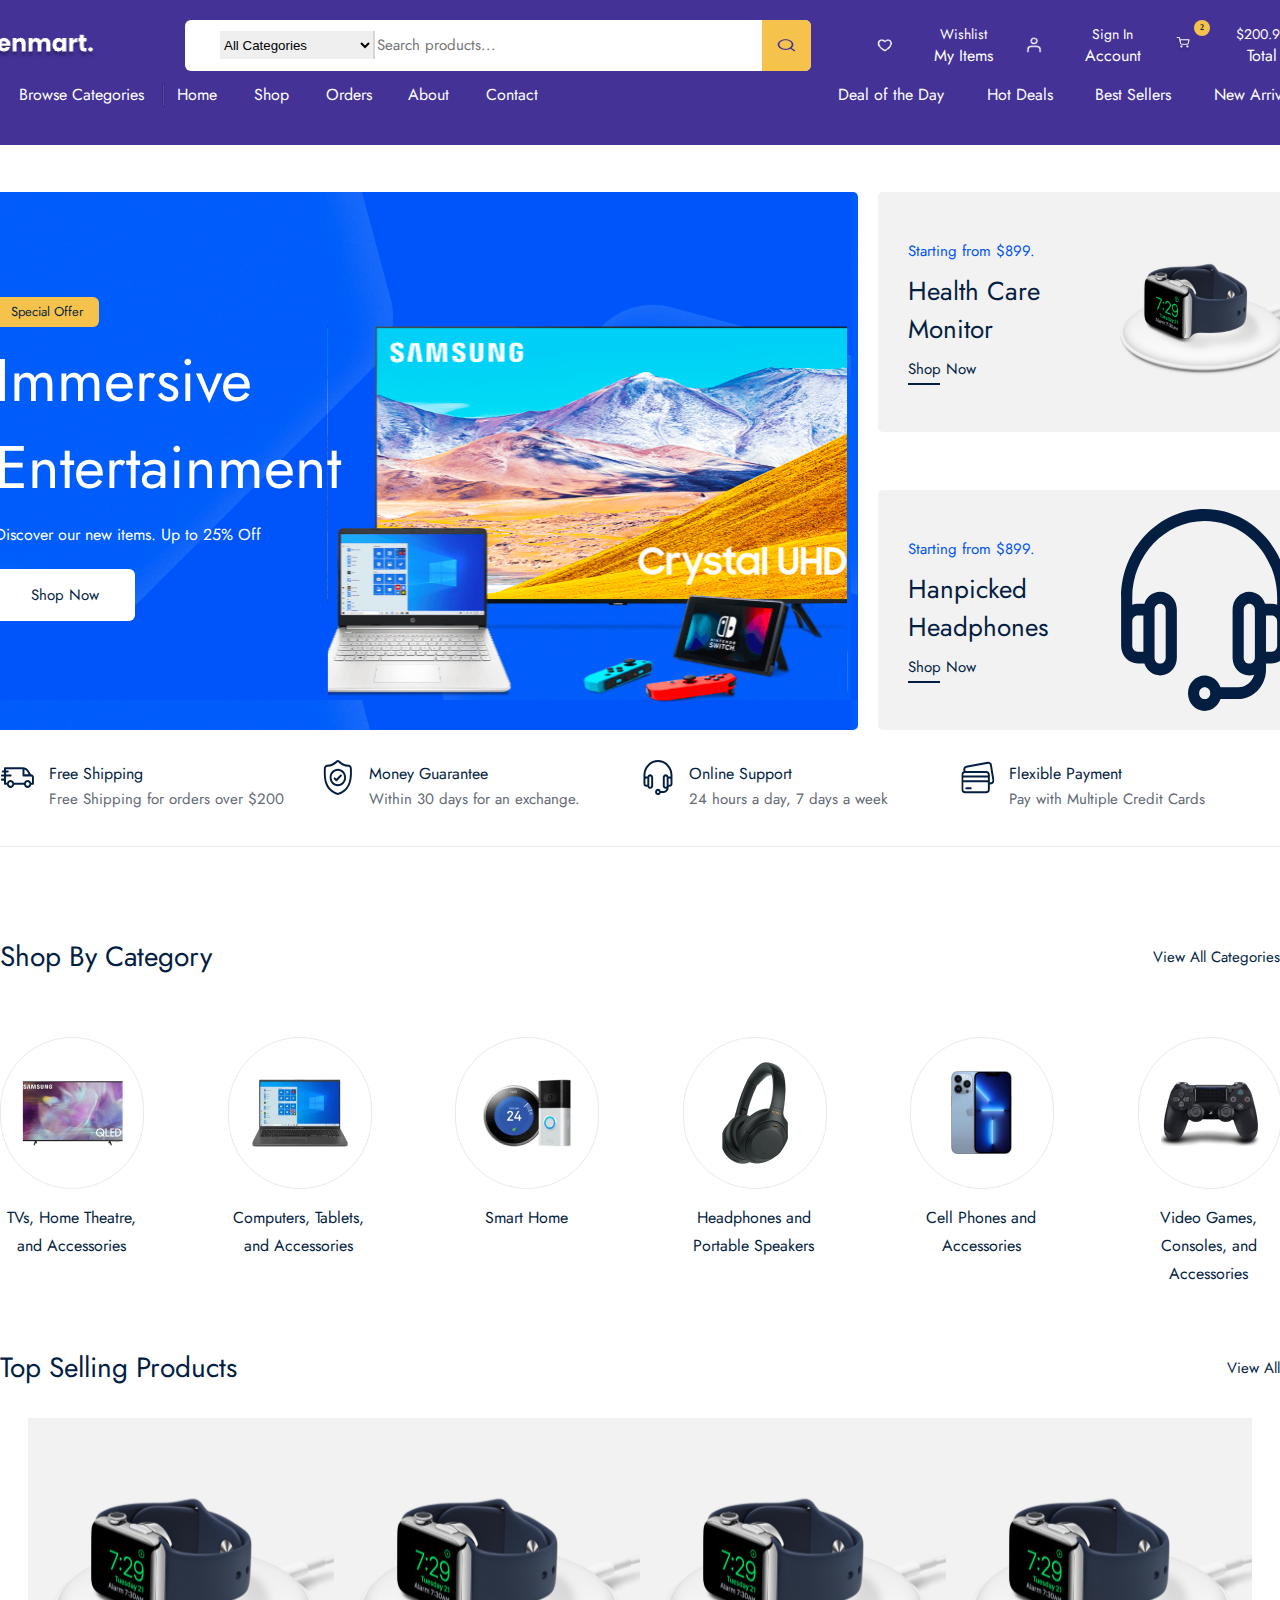
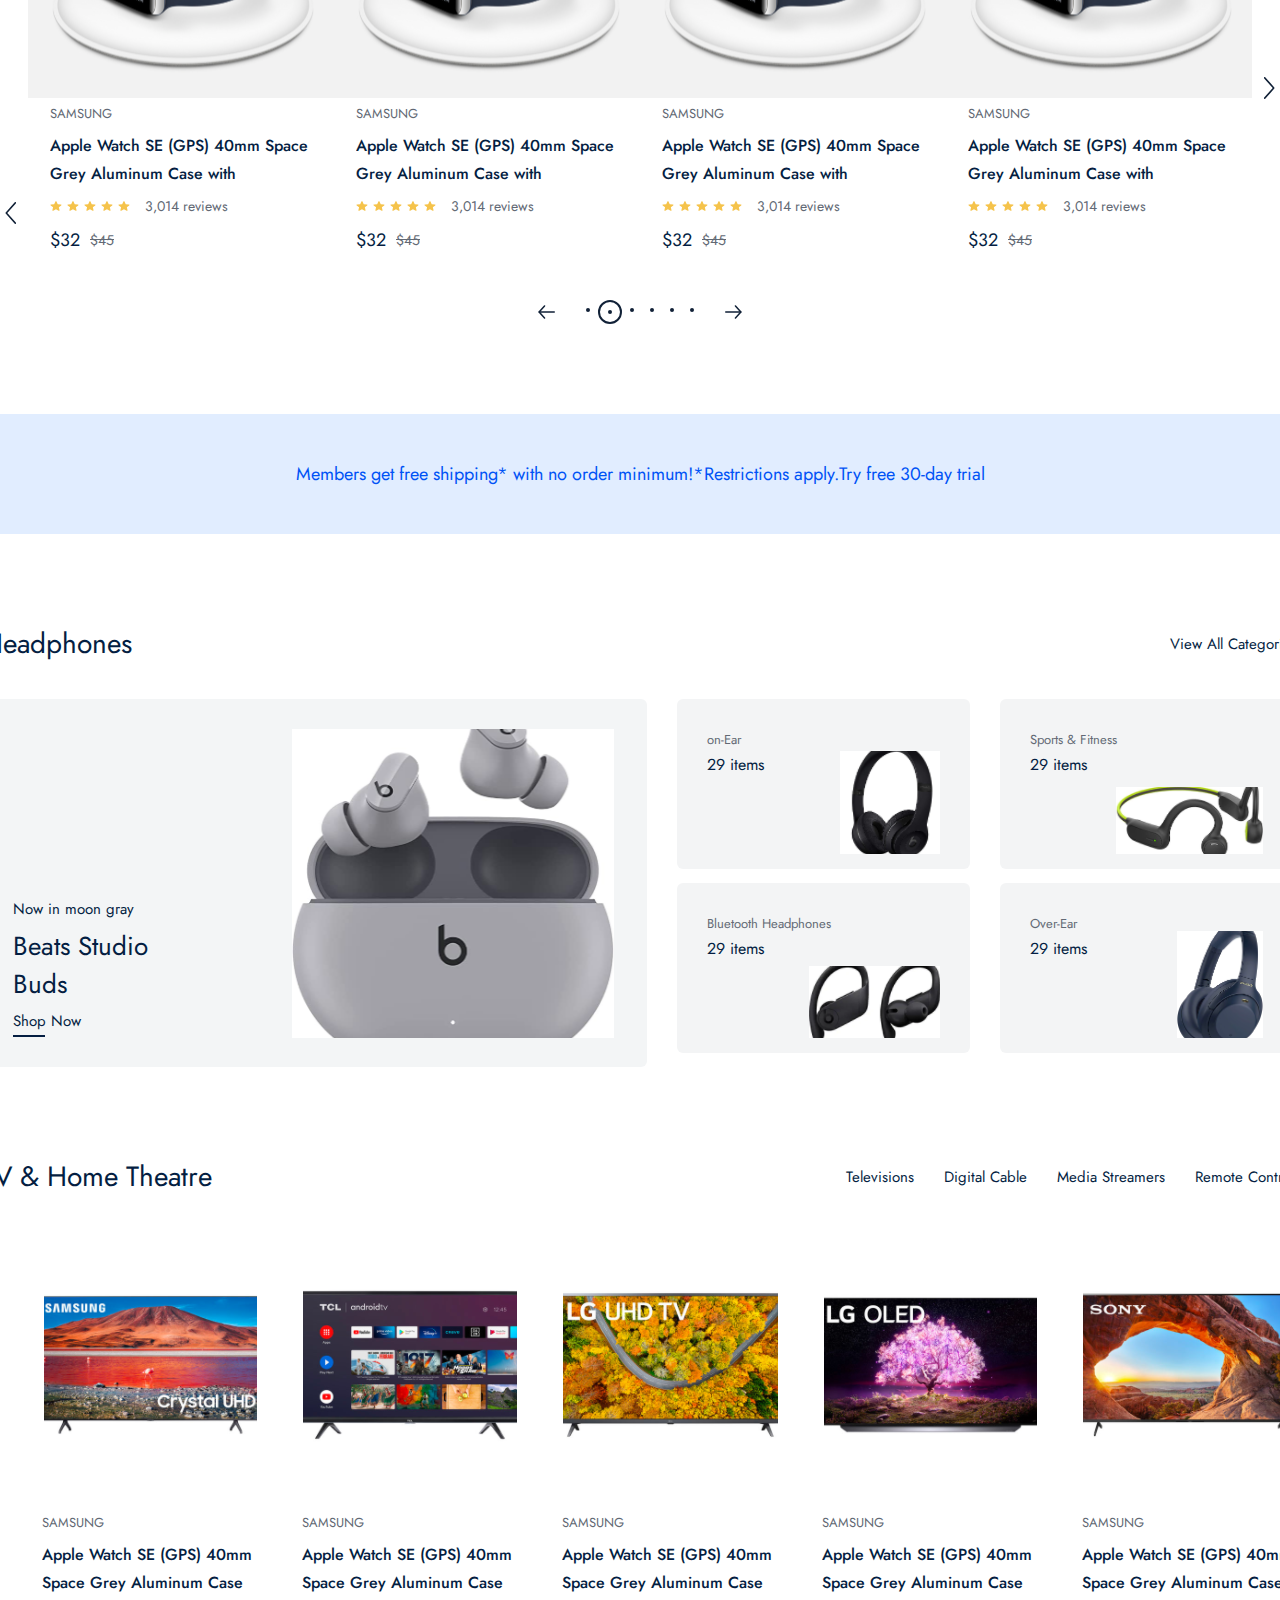
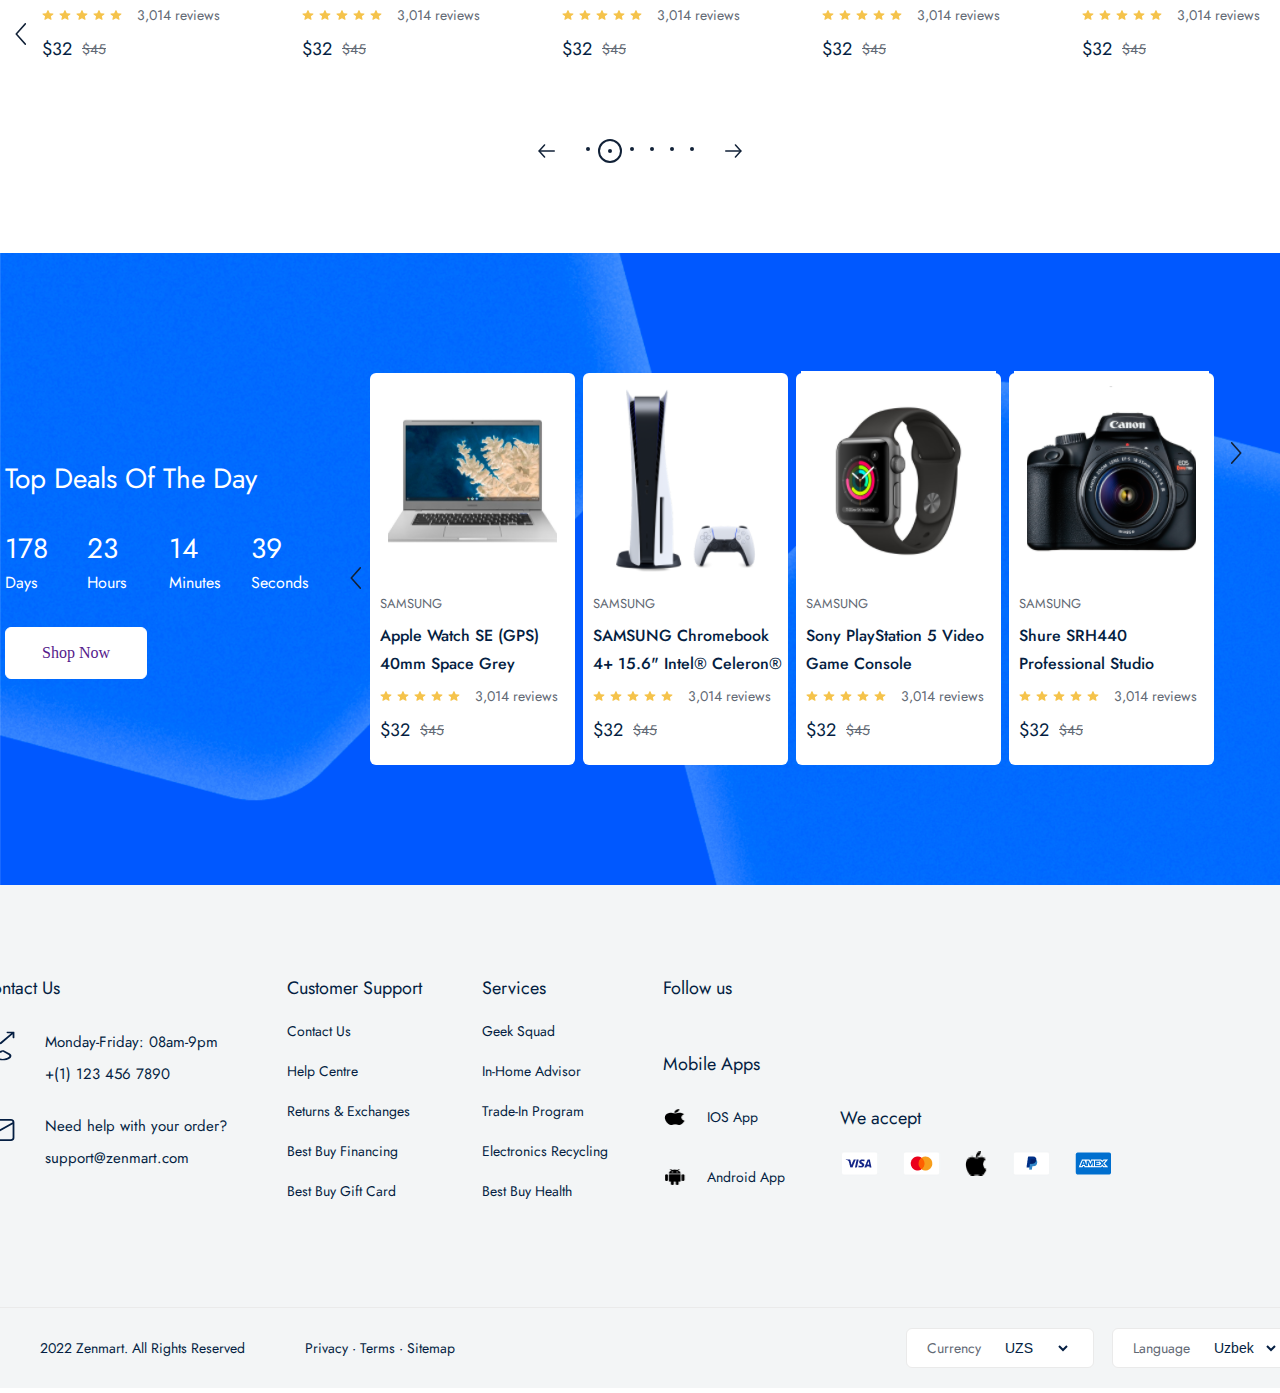
==== commit face35de: "feat: completed footer frame view" ====
--- a/index.html
+++ b/index.html
@@ -9,6 +9,13 @@
     <link
       href="https://fonts.googleapis.com/css2?family=Edu+AU+VIC+WA+NT+Pre&family=Jost:ital,wght@0,100..900;1,100..900&display=swap"
       rel="stylesheet"
+    />
+    <link
+      rel="stylesheet"
+      href="https://cdnjs.cloudflare.com/ajax/libs/font-awesome/6.7.1/css/all.min.css"
+      integrity="sha512-5Hs3dF2AEPkpNAR7UiOHba+lRSJNeM2ECkwxUIxC1Q/FLycGTbNapWXB4tP889k5T5Ju8fs4b1P5z/iB4nMfSQ=="
+      crossorigin="anonymous"
+      referrerpolicy="no-referrer"
     />
     <link rel="stylesheet" href="public/css/command.css" />
     <link rel="stylesheet" href="public/css/home.css" />
@@ -765,6 +772,113 @@
           </div>
         </div>
       </div>
+      <div class="footer_frame">
+        <div class="container">
+          <div class="footer_top">
+            <div class="footer_contact_box">
+              <span class="footer_spec_title">Contact Us </span>
+              <div class="footer_contact_main">
+                <img src="/public/images/icons/phone-call.svg" alt="" />
+                <div>
+                  <strong>Monday-Friday: 08am-9pm</strong>
+                  <span>+(1) 123 456 7890</span>
+                </div>
+              </div>
+              <div class="footer_contact_main">
+                <img src="/public/images/icons/email.svg " alt="" />
+                <div>
+                  <strong>Need help with your order? </strong>
+                  <span>support@zenmart.com</span>
+                </div>
+              </div>
+            </div>
+            <div class="footer_support_box">
+              <span class="footer_spec_title" style="margin-bottom: 10px"
+                >Customer Support</span
+              >
+              <a href="">Contact Us </a>
+              <a href="">Help Centre</a>
+              <a href="">Returns & Exchanges</a>
+              <a href="">Best Buy Financing</a>
+              <a href=""> Best Buy Gift Card</a>
+            </div>
+            <div class="footer_support_box">
+              <span class="footer_spec_title" style="margin-bottom: 10px"
+                >Services</span
+              >
+              <a href="">Geek Squad </a>
+              <a href="">In-Home Advisor</a>
+              <a href=""> Trade-In Program</a>
+              <a href=""> Electronics Recycling</a>
+              <a href="">Best Buy Health</a>
+            </div>
+            <div class="footer_media_box">
+              <div class="footer_media_main">
+                <span class="footer_spec_title" style="margin-bottom: 20px"
+                  >Follow us</span
+                >
+                <div class="media_box">
+                  <i class="fa-brands fa-facebook-f"></i>
+                  <i class="fa-brands fa-twitter"></i>
+                  <i class="fa-brands fa-instagram"></i>
+                  <i class="fa-brands fa-linkedin"></i>
+                </div>
+              </div>
+              <div class="footer_media_main" style="margin-top: 30px">
+                <span class="footer_spec_title" style="margin-bottom: 20px"
+                  >Mobile Apps
+                </span>
+                <div class="media_app_box">
+                  <img src="/public/images/icons/apple_icon.png" alt="" />
+                  <span>IOS App </span>
+                </div>
+                <div class="media_app_box">
+                  <img src="/public/images/icons/android_icon.png" alt="" />
+                  <span>Android App </span>
+                </div>
+              </div>
+            </div>
+            <div class="footer_media_box">
+              <div class="footer_media_main" style="margin-top: 130px">
+                <span class="footer_spec_title" style="margin-bottom: 20px"
+                  >We accept
+                </span>
+                <div class="card_box">
+                  <img src="/public/images/icons/visa.png" alt="" />
+                  <img src="/public/images/icons/master_card.png" alt="" />
+                  <img src="/public/images/icons/apple_icon.png" alt="" />
+                  <img src="/public/images/icons/paypal.png" alt="" />
+                  <img src="/public/images/icons/amex.png" alt="" />
+                </div>
+              </div>
+            </div>
+          </div>
+          <div class="footer_buttom">
+            <div class="footer_main">
+              <div class="footer_botton_left">
+                <span>2022 Zenmart. All Rights Reserved </span>
+                <span>Privacy · Terms · Sitemap</span>
+              </div>
+              <div class="footer_botton_right">
+                <div class="footer_select_box">
+                  <span>Currency</span>
+                  <select name="" id="">
+                    <option value="" selected>USD</option>
+                    <option value="" selected>UZS</option>
+                  </select>
+                </div>
+                <div class="footer_select_box">
+                  <span>Language</span>
+                  <select name="" id="">
+                    <option value="" selected>English</option>
+                    <option value="" selected>Uzbek</option>
+                  </select>
+                </div>
+              </div>
+            </div>
+          </div>
+        </div>
+      </div>
     </div>
   </body>
 </html>
--- a/public/css/command.css
+++ b/public/css/command.css
@@ -285,3 +285,237 @@
   text-align: right;
   color: rgb(255, 255, 255);
 }
+
+/* FOOTER */
+.footer_frame {
+  position: relative;
+  padding: 90px 0 20px;
+  width: 100%;
+  height: auto;
+  display: flex;
+  flex-direction: row;
+  justify-content: center;
+  background: rgb(243, 245, 246);
+}
+
+.footer_frame .footer_spec_title {
+  display: block;
+  margin-bottom: 30px;
+  font-family: "Jost";
+  font-size: 18px;
+  font-weight: 400;
+  line-height: 26px;
+  letter-spacing: 0%;
+  text-align: left;
+  color: rgb(4, 30, 66);
+}
+
+.footer_frame .container {
+  flex-direction: column;
+}
+
+.footer_frame .container .footer_top {
+  width: 100%;
+  align-self: auto;
+
+  display: flex;
+  flex-direction: row;
+}
+
+.footer_frame .top .footer_contact_box {
+  display: flex;
+  flex-direction: column;
+}
+
+.footer_frame .footer_contact_box .footer_contact_main {
+  margin-bottom: 30px;
+  display: flex;
+  flex-direction: row;
+}
+
+.footer_frame .footer_contact_main img {
+  width: 35px;
+  height: 30px;
+}
+
+.footer_frame .footer_contact_main div {
+  margin-left: 30px;
+  display: flex;
+  flex-direction: column;
+}
+
+.footer_frame .footer_contact_main div strong {
+  font-family: "Jost";
+  font-size: 15px;
+  font-weight: 400;
+  line-height: 22px;
+  letter-spacing: 0%;
+  text-align: left;
+  color: rgb(4, 30, 66);
+}
+
+.footer_frame .footer_contact_main div span {
+  margin-top: 10px;
+  font-family: "Jost";
+  font-size: 15px;
+  font-weight: 400;
+  line-height: 22px;
+  letter-spacing: 0%;
+  text-align: left;
+  color: rgb(4, 30, 66);
+}
+
+.footer_frame .footer_support_box {
+  margin-left: 60px;
+  display: flex;
+  flex-direction: column;
+}
+
+.footer_frame .footer_support_box a {
+  font-family: "Jost";
+  font-size: 14px;
+  font-weight: 400;
+  line-height: 40px;
+  letter-spacing: 0%;
+  text-align: left;
+  color: rgb(4, 30, 66);
+}
+
+.footer_frame .footer_media_box {
+  margin-left: 55px;
+  display: flex;
+  flex-direction: column;
+}
+.footer_frame .footer_media_box .footer_media_main {
+  display: flex;
+  flex-direction: column;
+}
+
+.footer_frame .footer_media_main .media_box {
+  display: flex;
+  flex-direction: row;
+}
+
+.footer_frame .media_box i {
+  margin-right: 25px;
+}
+
+.footer_frame .footer_media_main .media_app_box {
+  margin-bottom: 20px;
+  display: flex;
+  flex-direction: row;
+  align-items: center;
+}
+
+.footer_frame .media_app_box img {
+  width: 24px;
+  height: 16px;
+}
+
+.footer_frame .media_app_box span {
+  margin-left: 20px;
+  font-family: "Jost";
+  font-size: 14px;
+  font-weight: 400;
+  line-height: 40px;
+  letter-spacing: 0%;
+  text-align: left;
+  color: rgb(4, 30, 66);
+}
+
+.footer_frame .footer_media_box .card_box {
+  width: 272px;
+
+  display: flex;
+  flex-direction: row;
+  justify-content: space-between;
+}
+
+.footer_frame .container .footer_buttom {
+  margin-top: 90px;
+  width: 100%;
+  height: 60px;
+
+  display: flex;
+  flex-direction: row;
+  align-items: flex-end;
+  border-top: 1px solid #eaeaea;
+}
+
+.footer_frame .footer_buttom .footer_main {
+  width: 100%;
+  height: auto;
+
+  display: flex;
+  flex-direction: row;
+}
+
+.footer_frame .footer_main .footer_botton_left {
+  width: 940px;
+  height: auto;
+
+  display: flex;
+  flex-direction: row;
+}
+
+.footer_frame .footer_botton_left span {
+  margin-left: 60px;
+  font-family: "Jost";
+  font-size: 14px;
+  font-weight: 400;
+  line-height: 40px;
+  letter-spacing: 0%;
+  text-align: left;
+  color: rgb(4, 30, 66);
+}
+
+.footer_frame .footer_main .footer_botton_right {
+  width: 400px;
+  height: auto;
+
+  display: flex;
+  flex-direction: row;
+  justify-content: space-between;
+}
+
+.footer_frame .footer_botton_right .footer_select_box {
+  padding: 10px 20px;
+  width: 188px;
+  height: 40px;
+
+  display: flex;
+  flex-direction: row;
+  align-items: center;
+
+  box-sizing: border-box;
+  border: 1px solid rgb(234, 234, 234);
+
+  border-radius: 6px;
+  background: rgb(255, 255, 255);
+}
+
+.footer_frame .footer_select_box span {
+  font-family: "Jost";
+  font-size: 14px;
+  font-weight: 400;
+  line-height: 40px;
+  letter-spacing: 0%;
+  text-align: left;
+  color: rgb(98, 105, 116);
+}
+.footer_frame .footer_select_box select {
+  margin-left: 20px;
+  width: 70px;
+  height: 90px;
+
+  background: none;
+  border: none;
+  outline: none;
+  cursor: pointer;
+
+  font-size: 14px;
+  font-weight: 400;
+  letter-spacing: 0%;
+  text-align: left;
+  color: rgb(4, 30, 66);
+}
--- a/public/css/home.css
+++ b/public/css/home.css
@@ -1,5 +1,4 @@
 .home_page {
-  padding-bottom: 60px;
   display: flex;
   flex-direction: column;
 }
@@ -836,6 +835,7 @@
   flex-direction: row;
   justify-content: center;
   background-image: url(/public/images/icons/bacraund2.png);
+  background-size: cover;
 }
 
 .event_frame .container {
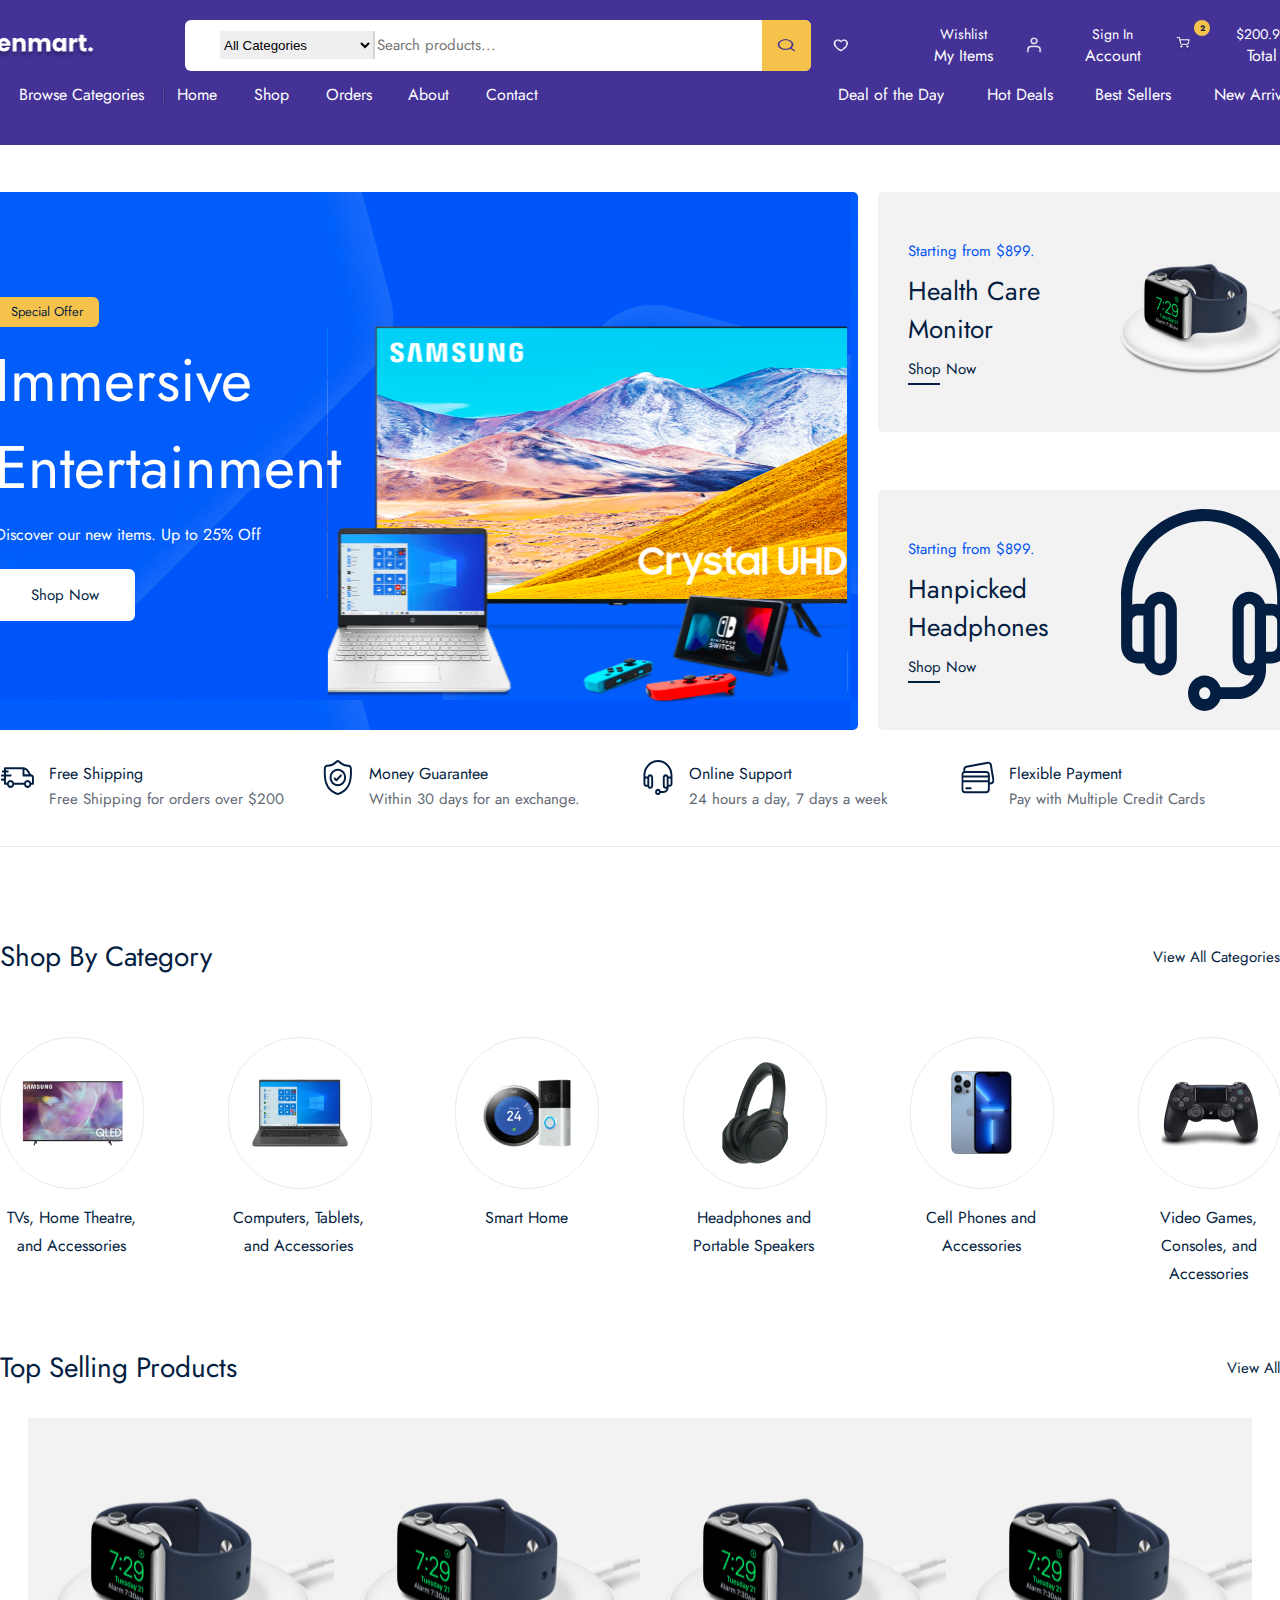
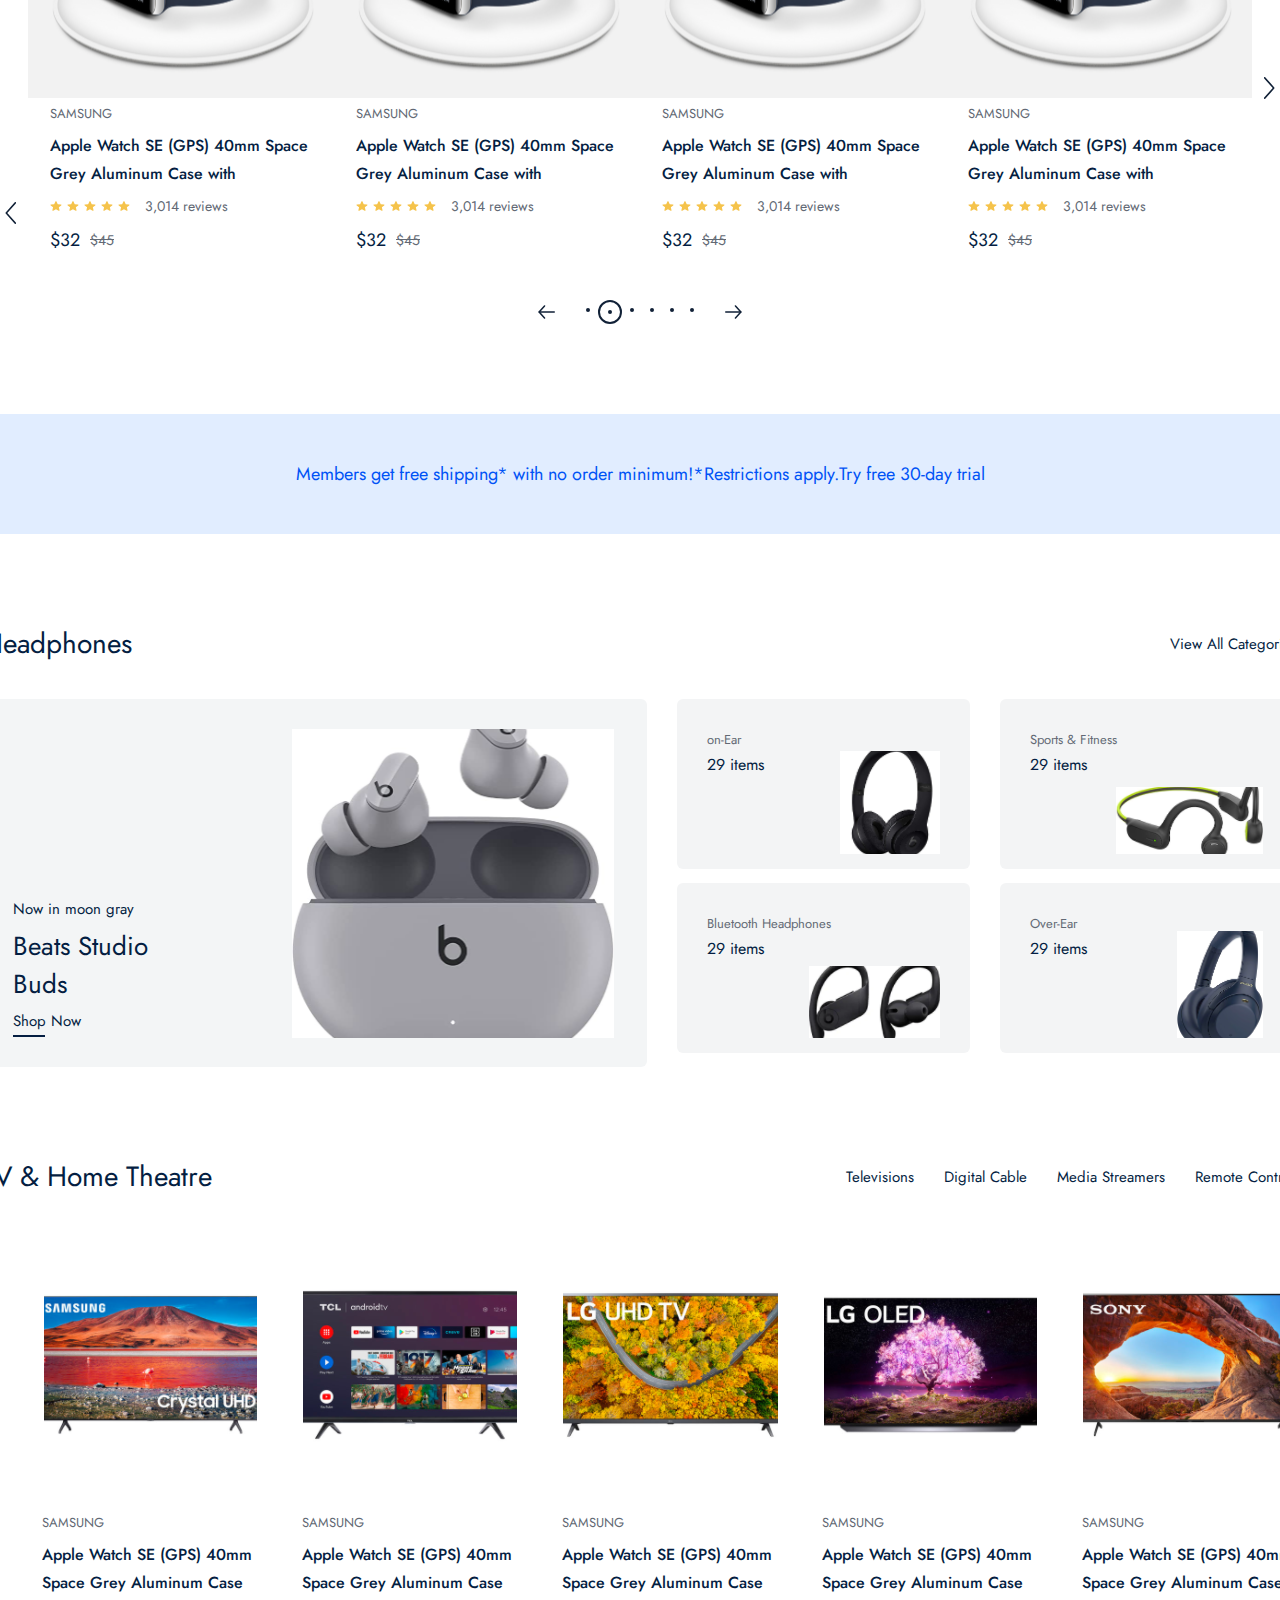
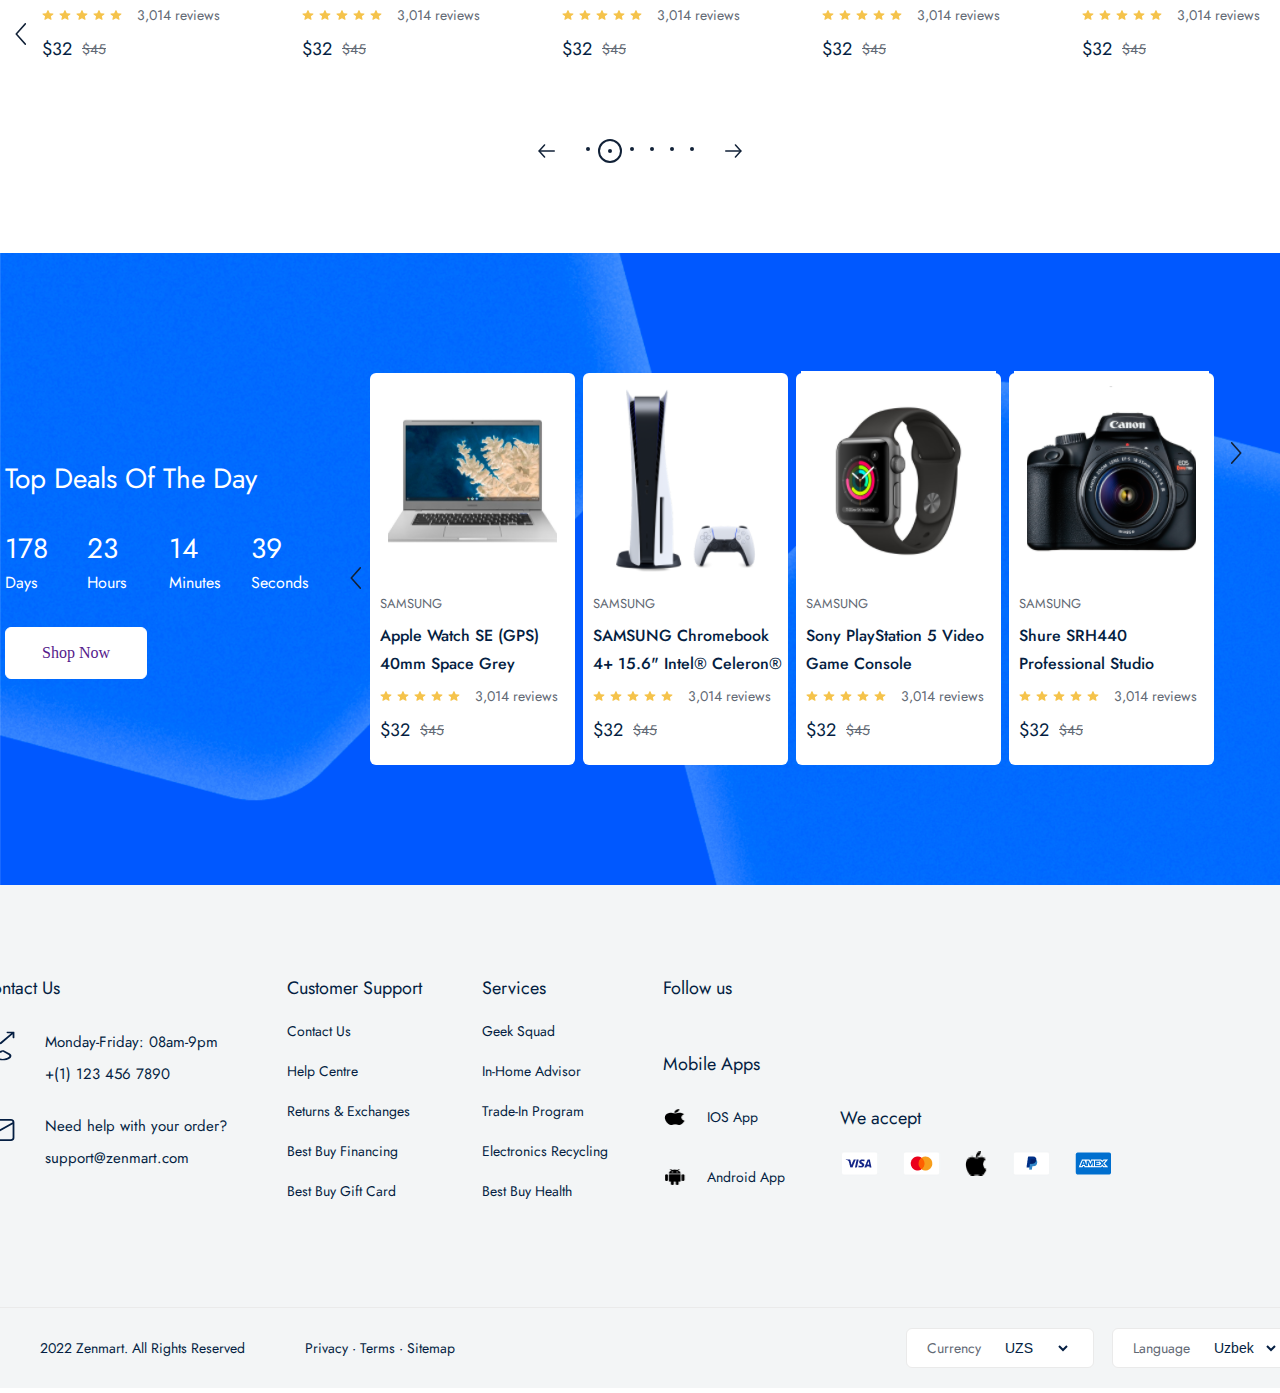
==== commit 28b7bb68: "fix: refactoring css stayles & hone page" ====
--- a/index.html
+++ b/index.html
@@ -24,7 +24,7 @@
     <div class="navbar_freme">
       <div class="container">
         <div class="navber_top">
-          <a href="">
+          <a href="order/card.html">
             <img src="public/images/logo.png" alt="" />
           </a>
 
@@ -38,6 +38,7 @@
               <img src="public/images/search 1.svg" alt="" />
             </div>
           </div>
+        <a href="/order/card.html">
           <div class="nav_top_manu">
             <div class="box">
               <div class="menu_img">
@@ -48,6 +49,7 @@
                 <p>My Items</p>
               </div>
             </div>
+            </a>
             <div class="box">
               <div class="menu_img">
                 <img src="public/images/profile 1.png" alt="" />
@@ -77,11 +79,11 @@
               <div></div>
             </div>
             <div class="left_box">
-              <a href="">Home </a>
-              <a href="">Shop</a>
-              <a href="">Orders</a>
-              <a href="">About</a>
-              <a href="">Contact</a>
+              <a href="index.html">Home </a>
+              <a href="/product/all.html">Shop</a>
+              <a href="order/card.html">Orders</a>
+              <a href="other/about.html">About</a>
+              <a href="other/contact.html">Contact</a>
             </div>
           </div>
           <div class="right_bott">
@@ -110,7 +112,7 @@
               <div class="box_left">
                 <span>Starting from $899.</span>
                 <p>Health Care Monitor</p>
-                <a href="">Shop Now</a>
+                <a href="product/chosenProduct.html">Shop Now</a>
                 <div class="hover_border"></div>
               </div>
               <div class="box_right">
@@ -214,13 +216,47 @@
         <div class="container">
           <div class="category_top">
             <span>Top Selling Products </span>
-            <a href="">View All </a>
+            <a href="product/chosenProduct.html">View All </a>
           </div>
           <div class="product_wrapper">
             <div class="next_prev_box">
               <img src="/public/images/icons/next.svg" alt="" />
             </div>
             <div class="product_boxes">
+              <div class="product_box">
+                <a href="product/chosenProduct.html">
+                  <div
+                    class="product_img_box"
+                    style="
+                      background: url(public/images/icons/smart_watch.svg);
+                      background-size: cover;
+                    "
+                  >
+                    <div class="hover_box">
+                      <button>ADD to cart</button>
+                    </div>
+                  </div>
+                </a>
+                <div class="product_content_box">
+                  <span class="product_title">Samsung</span>
+                  <a href=""></a>
+                  <p class="product_desc">
+                    Apple Watch SE (GPS) 40mm Space Grey Aluminum Case with
+                  </p>
+                  <div class="review_box">
+                    <img src="/public/images/icons/review.svg" alt="" />
+                    <img src="/public/images/icons/review.svg" alt="" />
+                    <img src="/public/images/icons/review.svg" alt="" />
+                    <img src="/public/images/icons/review.svg" alt="" />
+                    <img src="/public/images/icons/review.svg" alt="" />
+                    <span>3,014 reviews</span>
+                  </div>
+                  <div class="price_box">
+                    <strong>$32</strong>
+                    <span>$45</span>
+                  </div>
+                </div>
+              </div>
               <div class="product_box">
                 <a href="">
                   <div
@@ -290,7 +326,7 @@
                 </div>
               </div>
               <div class="product_box">
-                <a href="">
+                <a href="product/chosenProduct.html">
                   <div
                     class="product_img_box"
                     style="
@@ -305,41 +341,7 @@
                 </a>
                 <div class="product_content_box">
                   <span class="product_title">Samsung</span>
-                  <a href=""></a>
-                  <p class="product_desc">
-                    Apple Watch SE (GPS) 40mm Space Grey Aluminum Case with
-                  </p>
-                  <div class="review_box">
-                    <img src="/public/images/icons/review.svg" alt="" />
-                    <img src="/public/images/icons/review.svg" alt="" />
-                    <img src="/public/images/icons/review.svg" alt="" />
-                    <img src="/public/images/icons/review.svg" alt="" />
-                    <img src="/public/images/icons/review.svg" alt="" />
-                    <span>3,014 reviews</span>
-                  </div>
-                  <div class="price_box">
-                    <strong>$32</strong>
-                    <span>$45</span>
-                  </div>
-                </div>
-              </div>
-              <div class="product_box">
-                <a href="">
-                  <div
-                    class="product_img_box"
-                    style="
-                      background: url(public/images/icons/smart_watch.svg);
-                      background-size: cover;
-                    "
-                  >
-                    <div class="hover_box">
-                      <button>ADD to cart</button>
-                    </div>
-                  </div>
-                </a>
-                <div class="product_content_box">
-                  <span class="product_title">Samsung</span>
-                  <a href=""></a>
+                  <a href="product/chosenProduct.html"></a>
                   <p class="product_desc">
                     Apple Watch SE (GPS) 40mm Space Grey Aluminum Case with
                   </p>
@@ -492,7 +494,7 @@
               </div>
               <div class="tv_product_box">
                 <div class="product_img">
-                  <a href="">
+                  <a href="product/chosenProduct.html">
                     <img src="/public/images/icons/image 31.png" alt="" />
                   </a>
                 </div>
@@ -518,7 +520,7 @@
               </div>
               <div class="tv_product_box">
                 <div class="product_img">
-                  <a href="">
+                  <a href="product/chosenProduct.html">
                     <img src="/public/images/icons/image 32.png" alt="" />
                   </a>
                 </div>
@@ -772,7 +774,9 @@
           </div>
         </div>
       </div>
-      <div class="footer_frame">
+     
+    </div>
+     <div class="footer_frame">
         <div class="container">
           <div class="footer_top">
             <div class="footer_contact_box">
@@ -796,11 +800,11 @@
               <span class="footer_spec_title" style="margin-bottom: 10px"
                 >Customer Support</span
               >
-              <a href="">Contact Us </a>
-              <a href="">Help Centre</a>
-              <a href="">Returns & Exchanges</a>
-              <a href="">Best Buy Financing</a>
-              <a href=""> Best Buy Gift Card</a>
+              <a href="product/chosenProduct.html">Contact Us </a>
+              <a href="product/chosenProduct.html">Help Centre</a>
+              <a href="product/chosenProduct.html">Returns & Exchanges</a>
+              <a href="product/chosenProduct.html">Best Buy Financing</a>
+              <a href="product/chosenProduct.html"> Best Buy Gift Card</a>
             </div>
             <div class="footer_support_box">
               <span class="footer_spec_title" style="margin-bottom: 10px"
@@ -879,6 +883,5 @@
           </div>
         </div>
       </div>
-    </div>
   </body>
 </html>
--- a/public/css/command.css
+++ b/public/css/command.css
@@ -1,3 +1,7 @@
+:root {
+  --font: "Jost";
+}
+
 html body {
   margin: 0;
   padding: 0;
@@ -73,7 +77,7 @@
 }
 
 .navbar_freme .nav_search_frame select option {
-  font-family: "Jost";
+  font-family: var(--font);
   font-size: 15px;
   font-weight: 400;
   line-height: 22px;
@@ -94,7 +98,7 @@
   border: none;
   outline: none;
 
-  font-family: "Jost";
+  font-family: var(--font);
   font-size: 15px;
   font-weight: 400;
   line-height: 22px;
@@ -154,7 +158,7 @@
   border-radius: 50%;
   background: rgb(245, 195, 75);
   color: rgb(11, 30, 64);
-  font-family: "Inter";
+  font-family: var(--font);
   font-size: 8px;
   font-weight: 700;
   line-height: 10px;
@@ -179,7 +183,7 @@
 
 .navbar_freme .nav_top_manu .box .menu_text h1 {
   margin: 0px;
-  font-family: "Jost";
+  font-family: var(--font);
   font-size: 14px;
   font-weight: 400;
   line-height: 22px;
@@ -189,7 +193,7 @@
 }
 
 .navbar_freme .nav_top_manu .box .menu_text p {
-  font-family: "Jost";
+  font-family: var(--font);
   font-size: 16px;
   font-weight: 400;
   line-height: 22px;
@@ -230,7 +234,7 @@
 }
 
 .navbar_freme .left_menu h1 {
-  font-family: "Jost";
+  font-family: var(--font);
   font-size: 16px;
   font-weight: 400;
   line-height: 28px;
@@ -258,7 +262,7 @@
 }
 
 .navbar_freme .left_box a {
-  font-family: "Jost";
+  font-family: var(--font);
   font-size: 16px;
   font-weight: 400;
   line-height: 28px;
@@ -277,7 +281,7 @@
 }
 
 .navbar_freme .right_bott span {
-  font-family: "Jost";
+  font-family: var(--font);
   font-size: 16px;
   font-weight: 400;
   line-height: 28px;
@@ -301,7 +305,7 @@
 .footer_frame .footer_spec_title {
   display: block;
   margin-bottom: 30px;
-  font-family: "Jost";
+  font-family: var(--font);
   font-size: 18px;
   font-weight: 400;
   line-height: 26px;
@@ -345,7 +349,7 @@
 }
 
 .footer_frame .footer_contact_main div strong {
-  font-family: "Jost";
+  font-family: var(--font);
   font-size: 15px;
   font-weight: 400;
   line-height: 22px;
@@ -356,7 +360,7 @@
 
 .footer_frame .footer_contact_main div span {
   margin-top: 10px;
-  font-family: "Jost";
+  font-family: var(--font);
   font-size: 15px;
   font-weight: 400;
   line-height: 22px;
@@ -372,7 +376,7 @@
 }
 
 .footer_frame .footer_support_box a {
-  font-family: "Jost";
+  font-family: var(--font);
   font-size: 14px;
   font-weight: 400;
   line-height: 40px;
@@ -414,7 +418,7 @@
 
 .footer_frame .media_app_box span {
   margin-left: 20px;
-  font-family: "Jost";
+  font-family: var(--font);
   font-size: 14px;
   font-weight: 400;
   line-height: 40px;
@@ -460,7 +464,7 @@
 
 .footer_frame .footer_botton_left span {
   margin-left: 60px;
-  font-family: "Jost";
+  font-family: var(--font);
   font-size: 14px;
   font-weight: 400;
   line-height: 40px;
@@ -495,7 +499,7 @@
 }
 
 .footer_frame .footer_select_box span {
-  font-family: "Jost";
+  font-family: var(--font);
   font-size: 14px;
   font-weight: 400;
   line-height: 40px;
--- a/public/css/home.css
+++ b/public/css/home.css
@@ -23,7 +23,7 @@
 }
 
 .container .category_top span {
-  font-family: "Jost";
+  font-family: var(--font);
   font-size: 28px;
   font-weight: 400;
   line-height: 40px;
@@ -35,7 +35,7 @@
 
 .container .category_top a {
   margin-left: 30px;
-  font-family: "Jost";
+  font-family: var(--font);
   font-size: 15px;
   font-weight: 400;
   line-height: 22px;
@@ -159,7 +159,7 @@
   background: #0053f6;
   box-shadow: 0px 5px 20px rgb(0, 83, 246, 0, 1);
 
-  font-family: "jost";
+  font-family: var(--font);
   font-style: normal;
   font-weight: 500;
   font-size: 15px;
@@ -180,7 +180,7 @@
 }
 
 .container .product_content_box .product_title {
-  font-family: "Jost";
+  font-family: var(--font);
   font-style: normal;
   font-size: 13px;
   font-weight: 400;
@@ -193,7 +193,7 @@
 .container .product_content_box .product_desc {
   margin-top: 7px;
   height: 56px;
-  font-family: "jost";
+  font-family: var(--font);
   font-style: normal;
   font-weight: 500;
   font-size: 16px;
@@ -217,7 +217,7 @@
 .container .review_box span {
   margin-left: 10px;
 
-  font-family: "Jost";
+  font-family: var(--font);
   font-size: 14px;
   font-weight: 400;
   line-height: 22px;
@@ -234,7 +234,7 @@
 }
 
 .container .price_box strong {
-  font-family: "Jost";
+  font-family: var(--font);
   font-size: 18px;
   font-weight: 400;
   line-height: 26px;
@@ -245,7 +245,7 @@
 
 .container .price_box span {
   margin-left: 10px;
-  font-family: "Jost";
+  font-family: var(--font);
   font-size: 14px;
   font-weight: 400;
   line-height: 22px;
@@ -296,7 +296,7 @@
   background-color: rgb(245, 195, 75);
   border-radius: 6px;
 
-  font-family: "Jost";
+  font-family: var(--font);
   font-size: 13px;
   font-weight: 400;
   line-height: 22px;
@@ -309,7 +309,7 @@
   margin-top: 10px;
   width: 428px;
 
-  font-family: "Jost";
+  font-family: var(--font);
   font-style: normal;
   font-weight: 400;
   font-size: 60px;
@@ -321,7 +321,7 @@
 .header_frame .header_content p {
   margin-top: 10px;
 
-  font-family: "Jost";
+  font-family: var(--font);
   font-style: normal;
   font-weight: 400;
   font-size: 16px;
@@ -341,7 +341,7 @@
   background-color: #ffffff;
   border-radius: 6px;
 
-  font-family: "Jost";
+  font-family: var(--font);
   font-size: 15px;
   font-weight: 400;
   line-height: 22px;
@@ -382,7 +382,7 @@
 }
 
 .header_frame .box_left span {
-  font-family: "Jost";
+  font-family: var(--font);
   font-size: 15px;
   font-weight: 400;
   line-height: 22px;
@@ -394,7 +394,7 @@
 .header_frame .box_left p {
   margin: 10px 0px;
 
-  font-family: "Jost";
+  font-family: var(--font);
   font-size: 26px;
   font-weight: 400;
   line-height: 38px;
@@ -404,7 +404,7 @@
 }
 
 .header_frame .box_left a {
-  font-family: "Jost";
+  font-family: var(--font);
   font-size: 15px;
   font-weight: 400;
   line-height: 22px;
@@ -460,7 +460,7 @@
 }
 
 .service_frame .service_content span {
-  font-family: "Jost";
+  font-family: var(--font);
   font-size: 16px;
   font-weight: 400;
   line-height: 28px;
@@ -470,7 +470,7 @@
 }
 
 .service_frame .service_content p {
-  font-family: "Jost";
+  font-family: var(--font);
   font-size: 15px;
   font-weight: 400;
   line-height: 22px;
@@ -506,7 +506,7 @@
 }
 
 .shop_category_frame .category_top span {
-  font-family: "Jost";
+  font-family: var(--font);
   font-size: 28px;
   font-weight: 400;
   line-height: 40px;
@@ -516,7 +516,7 @@
 }
 
 .shop_category_frame .category_top a {
-  font-family: "Jost";
+  font-family: var(--font);
   font-size: 15px;
   font-weight: 400;
   line-height: 22px;
@@ -563,7 +563,7 @@
 
 .shop_category_frame .category_box span {
   margin-top: 15px;
-  font-family: "Jost";
+  font-family: var(--font);
   font-size: 16px;
   font-weight: 400;
   line-height: 28px;
@@ -618,7 +618,7 @@
   justify-content: center;
 
   background: #e1edff;
-  font-family: "Jost";
+  font-family: var(--font);
   font-size: 18px;
   font-weight: 400;
   line-height: 26px;
@@ -675,7 +675,7 @@
 }
 
 .spec_product_frame .big_product_content span {
-  font-family: "Jost";
+  font-family: var(--font);
   font-size: 15px;
   font-weight: 400;
   line-height: 22px;
@@ -686,7 +686,7 @@
 
 .spec_product_frame .big_product_content p {
   margin: 7px 0px;
-  font-family: "Jost";
+  font-family: var(--font);
   font-size: 26px;
   font-weight: 400;
   line-height: 38px;
@@ -696,7 +696,7 @@
 }
 
 .spec_product_frame .big_product_content a {
-  font-family: "Jost";
+  font-family: var(--font);
   font-style: normal;
   font-size: 15px;
   font-weight: 400;
@@ -744,7 +744,7 @@
 }
 
 .spec_product_frame .small_product_content span {
-  font-family: "Jost";
+  font-family: var(--font);
   font-size: 16px;
   font-weight: 400;
   line-height: 28px;
@@ -754,7 +754,7 @@
 }
 
 .spec_product_frame .small_product_content strong {
-  font-family: "Jost";
+  font-family: var(--font);
   font-size: 13px;
   font-weight: 400;
   line-height: 22px;
@@ -853,7 +853,7 @@
 }
 
 .event_frame .event_content_box .event_titel {
-  font-family: "Jost";
+  font-family: var(--font);
   font-size: 28px;
   font-weight: 400;
   line-height: 40px;
@@ -879,7 +879,7 @@
 }
 
 .event_frame .timer_box strong {
-  font-family: "Jost";
+  font-family: var(--font);
   font-size: 28px;
   font-weight: 400;
   line-height: 40px;
@@ -889,7 +889,7 @@
 }
 
 .event_frame .timer_box span {
-  font-family: "Jost";
+  font-family: var(--font);
   font-size: 16px;
   font-weight: 400;
   line-height: 28px;
